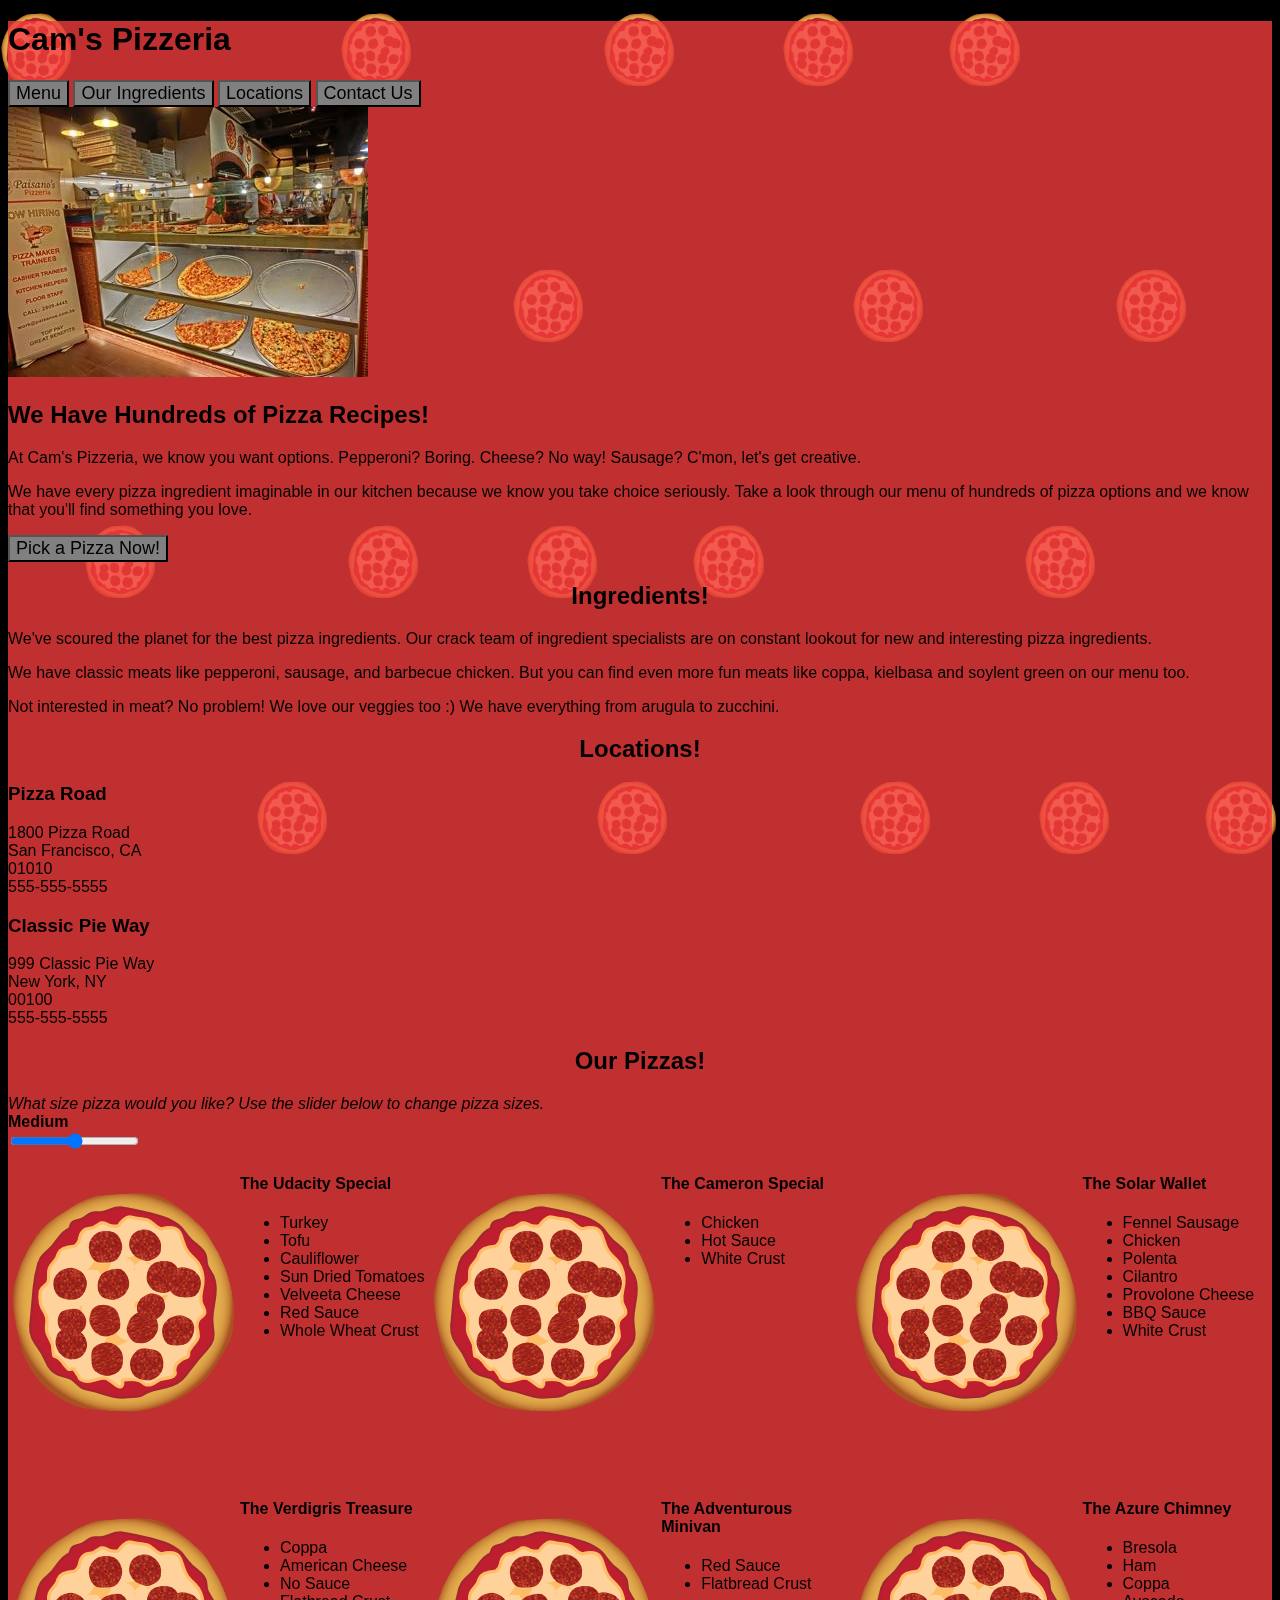
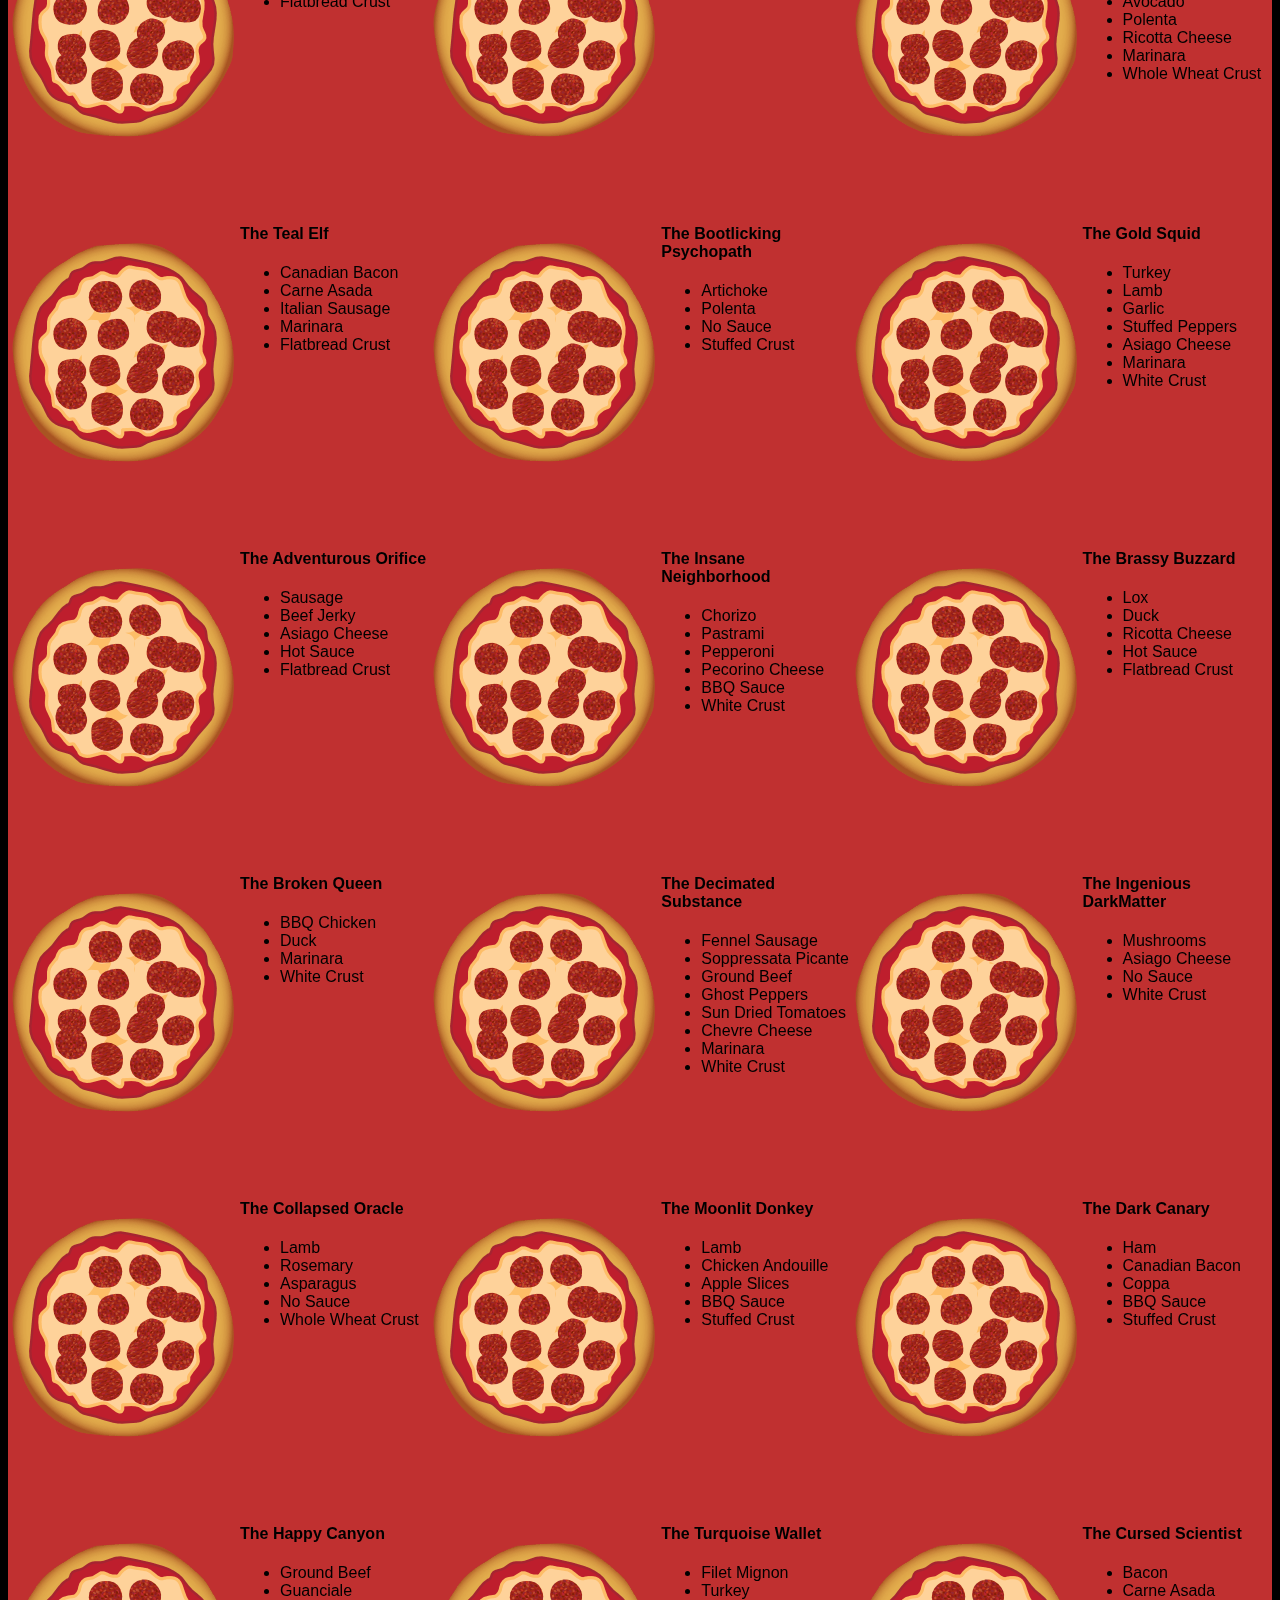
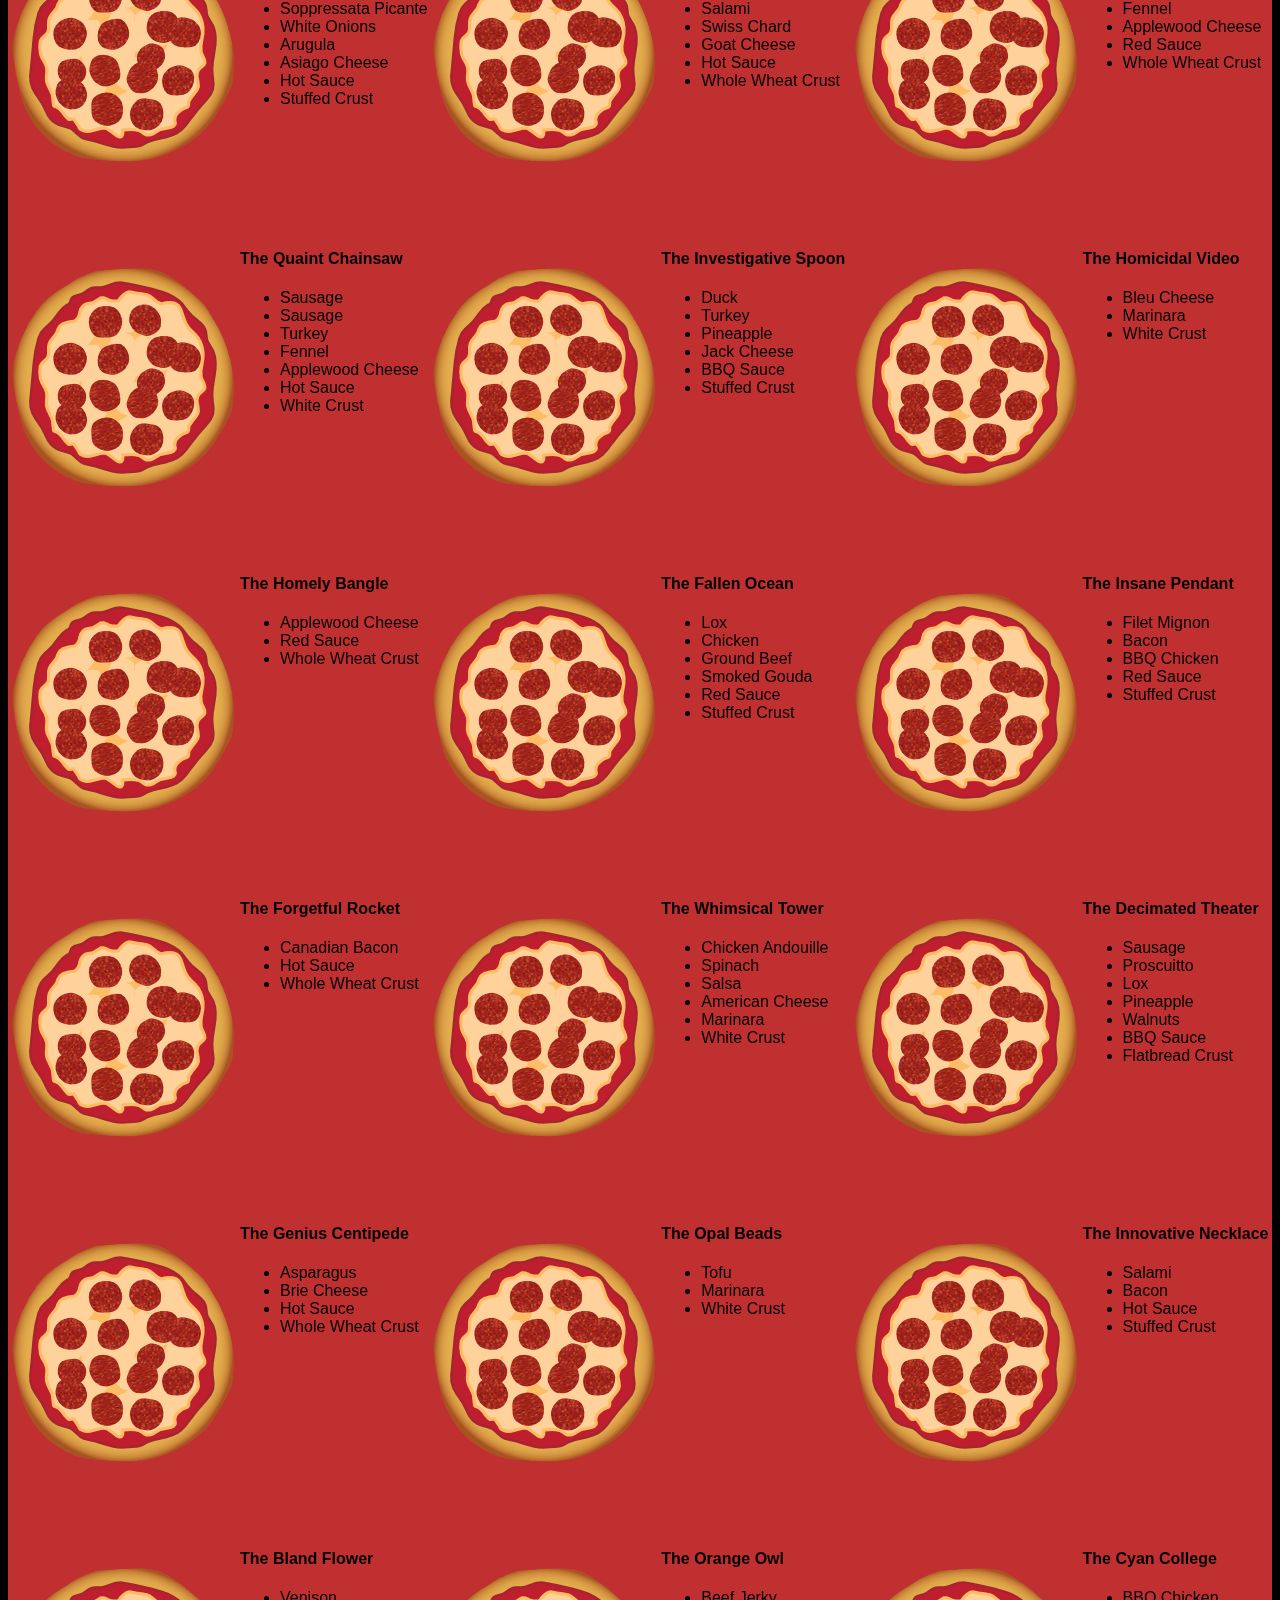
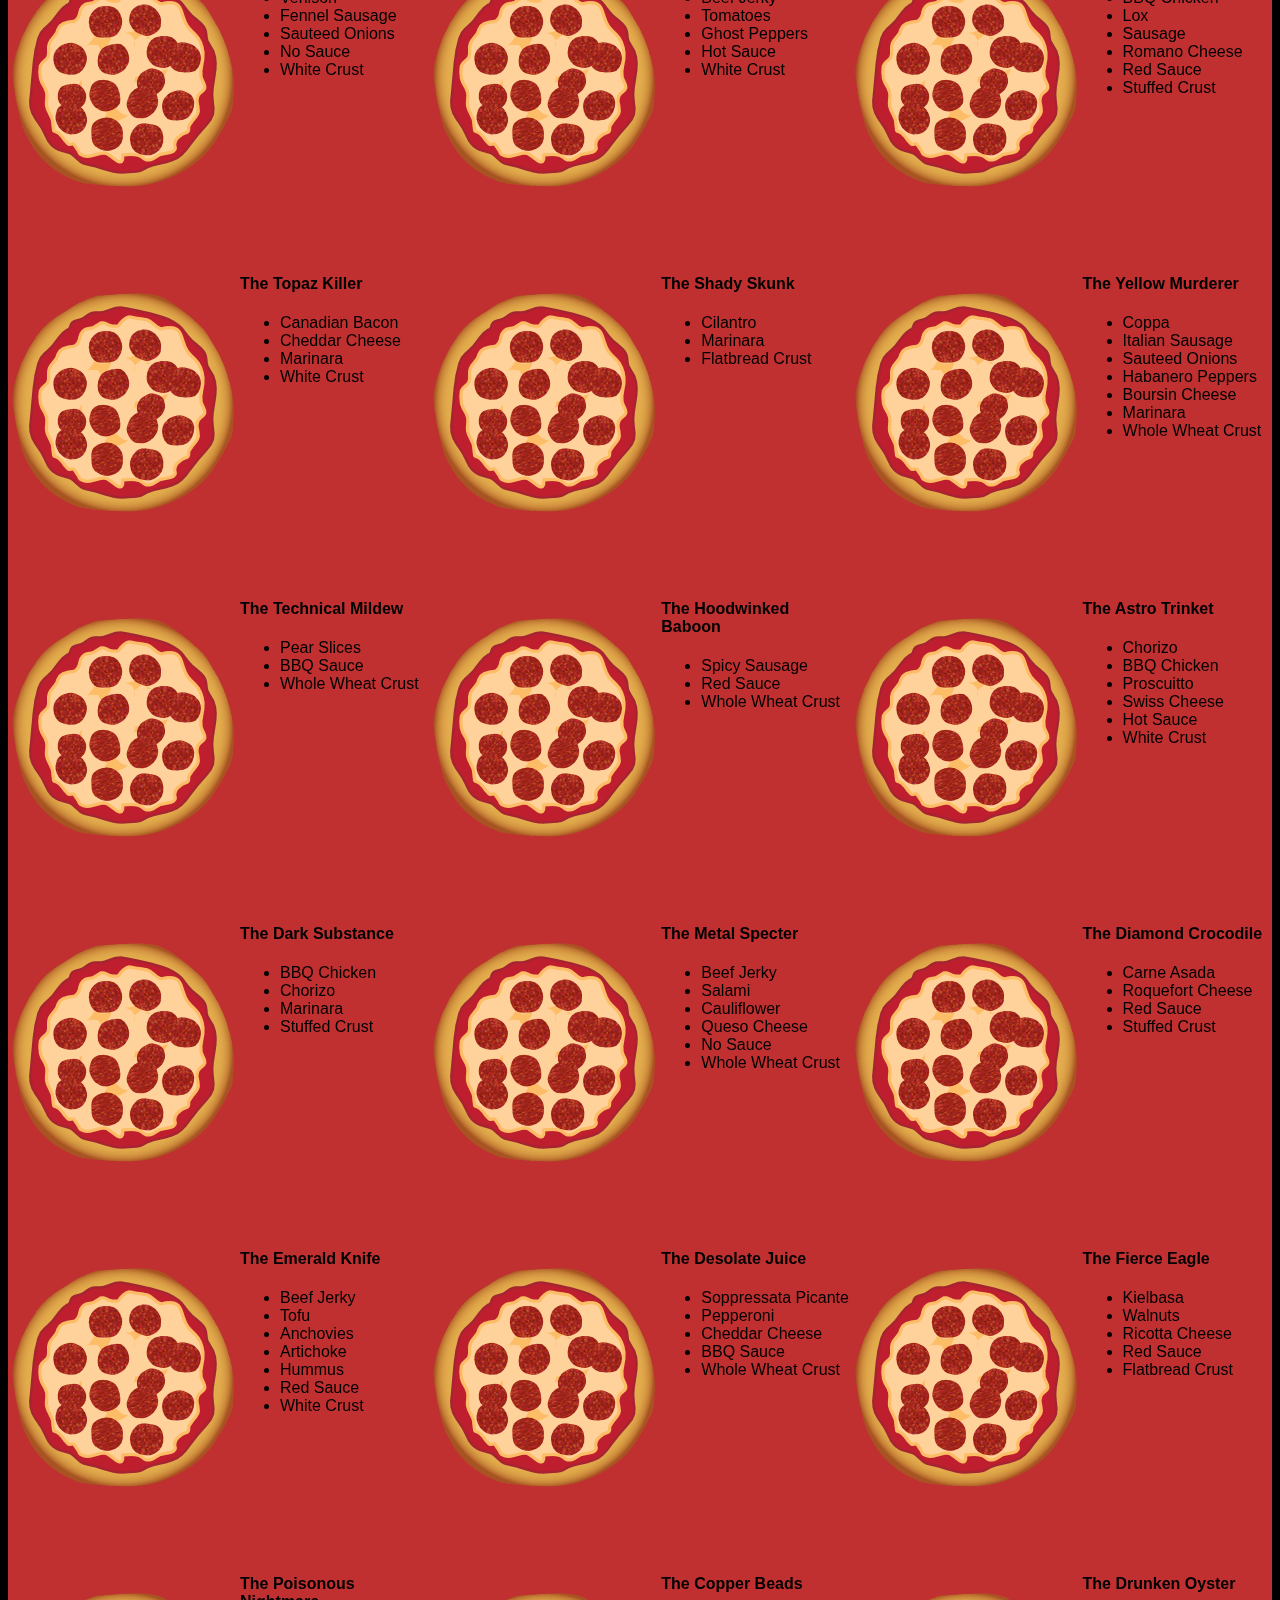
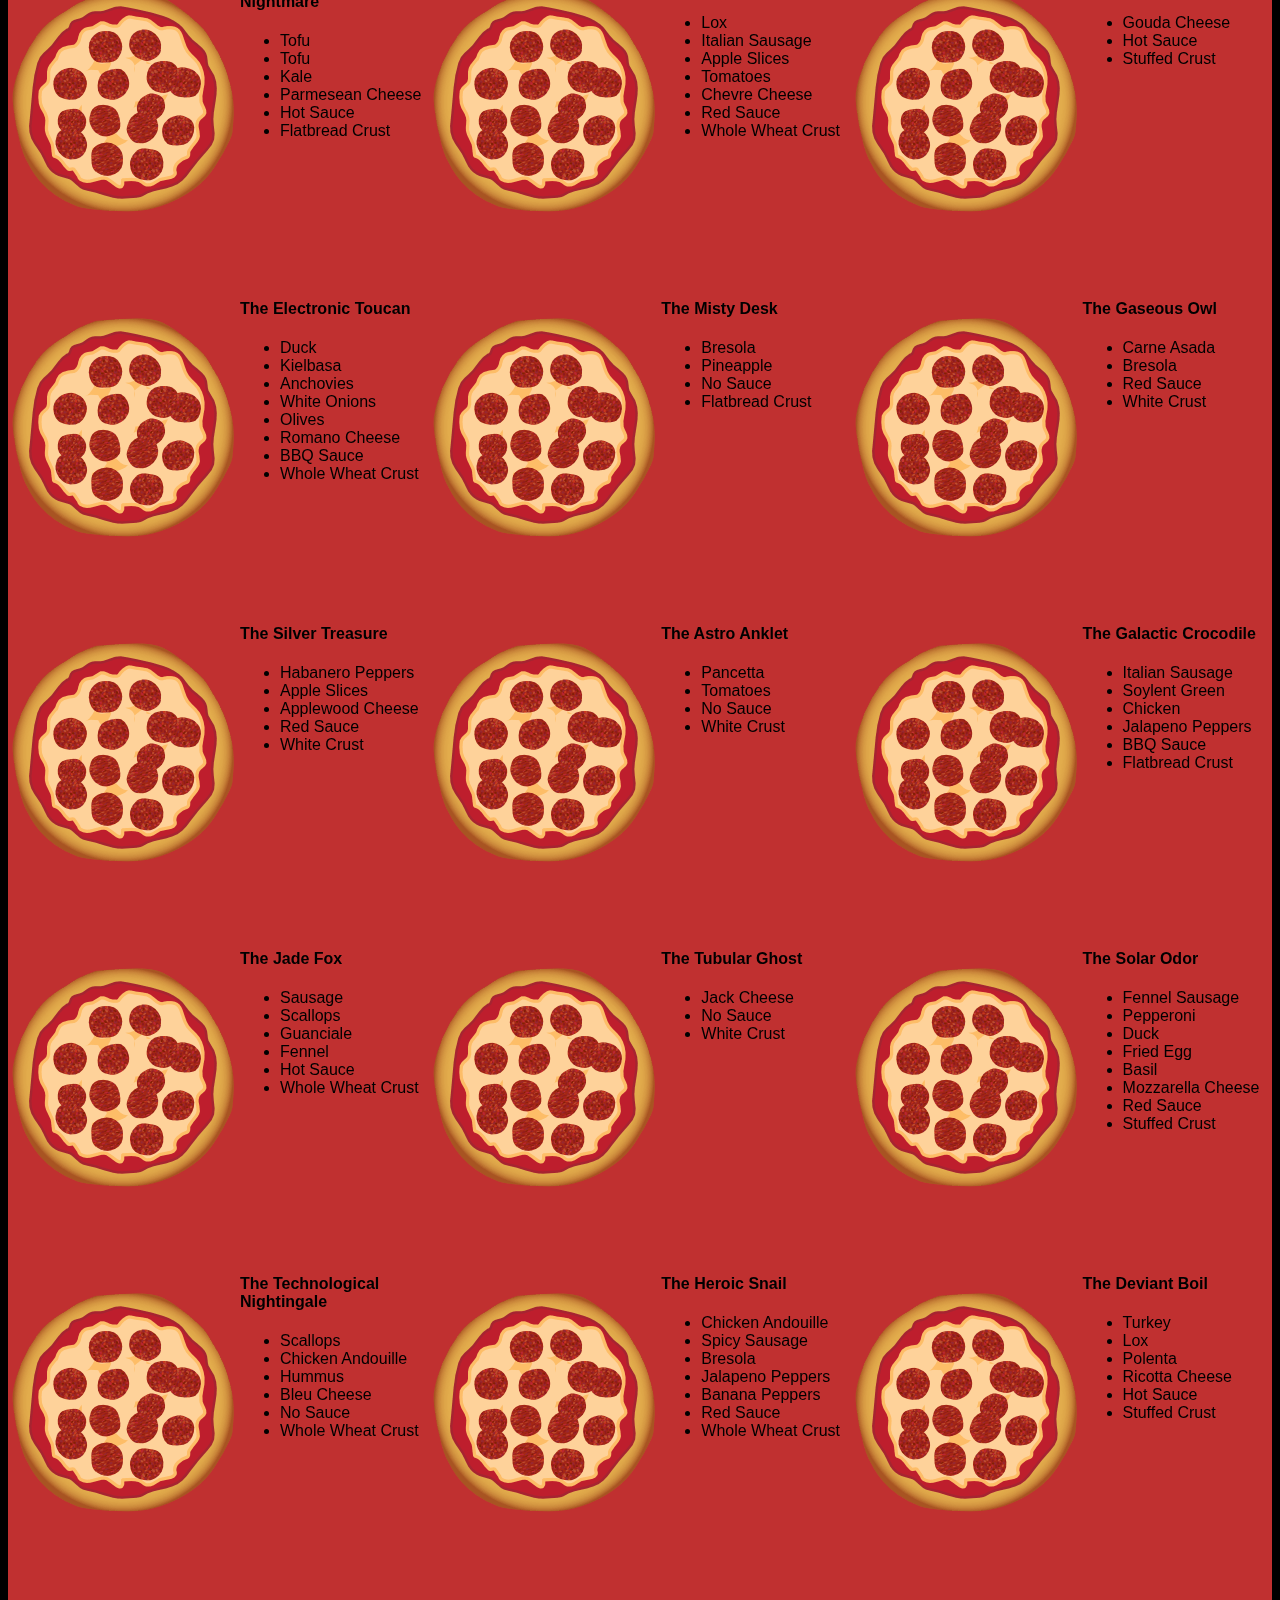
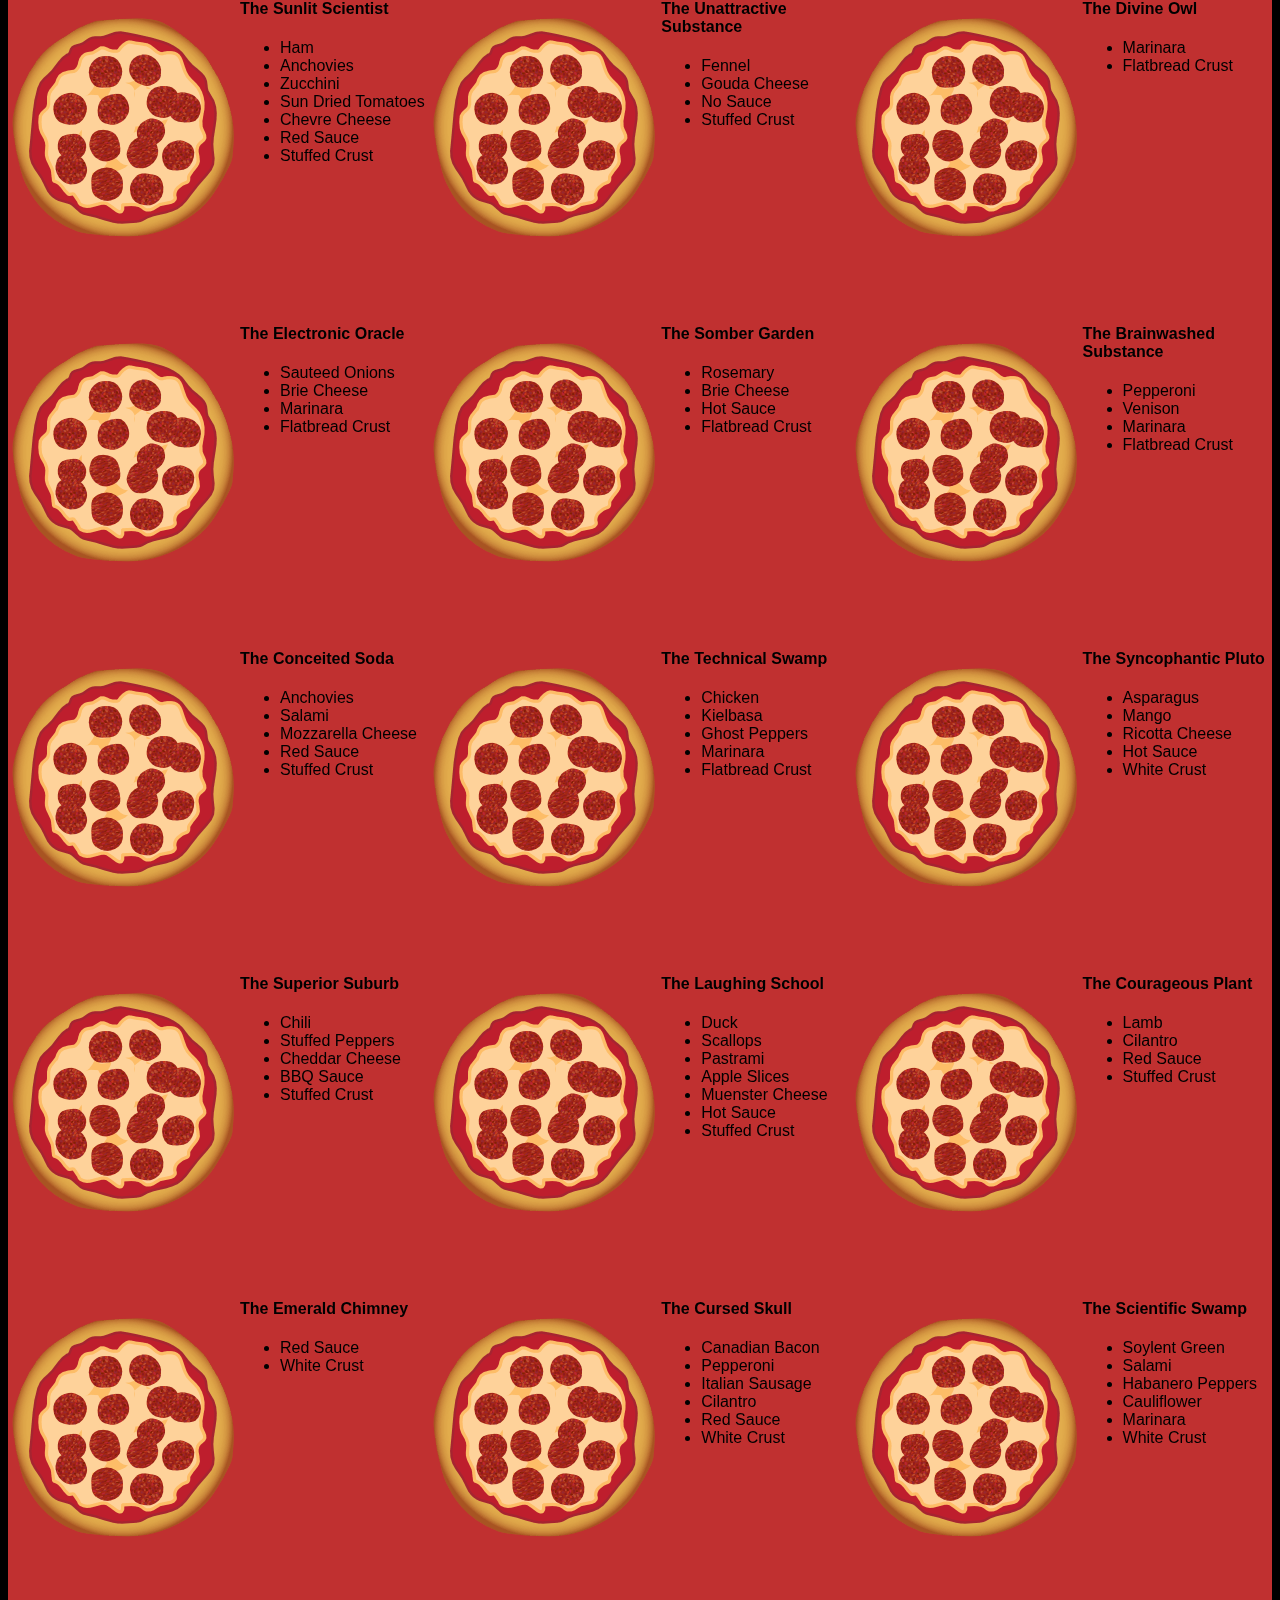
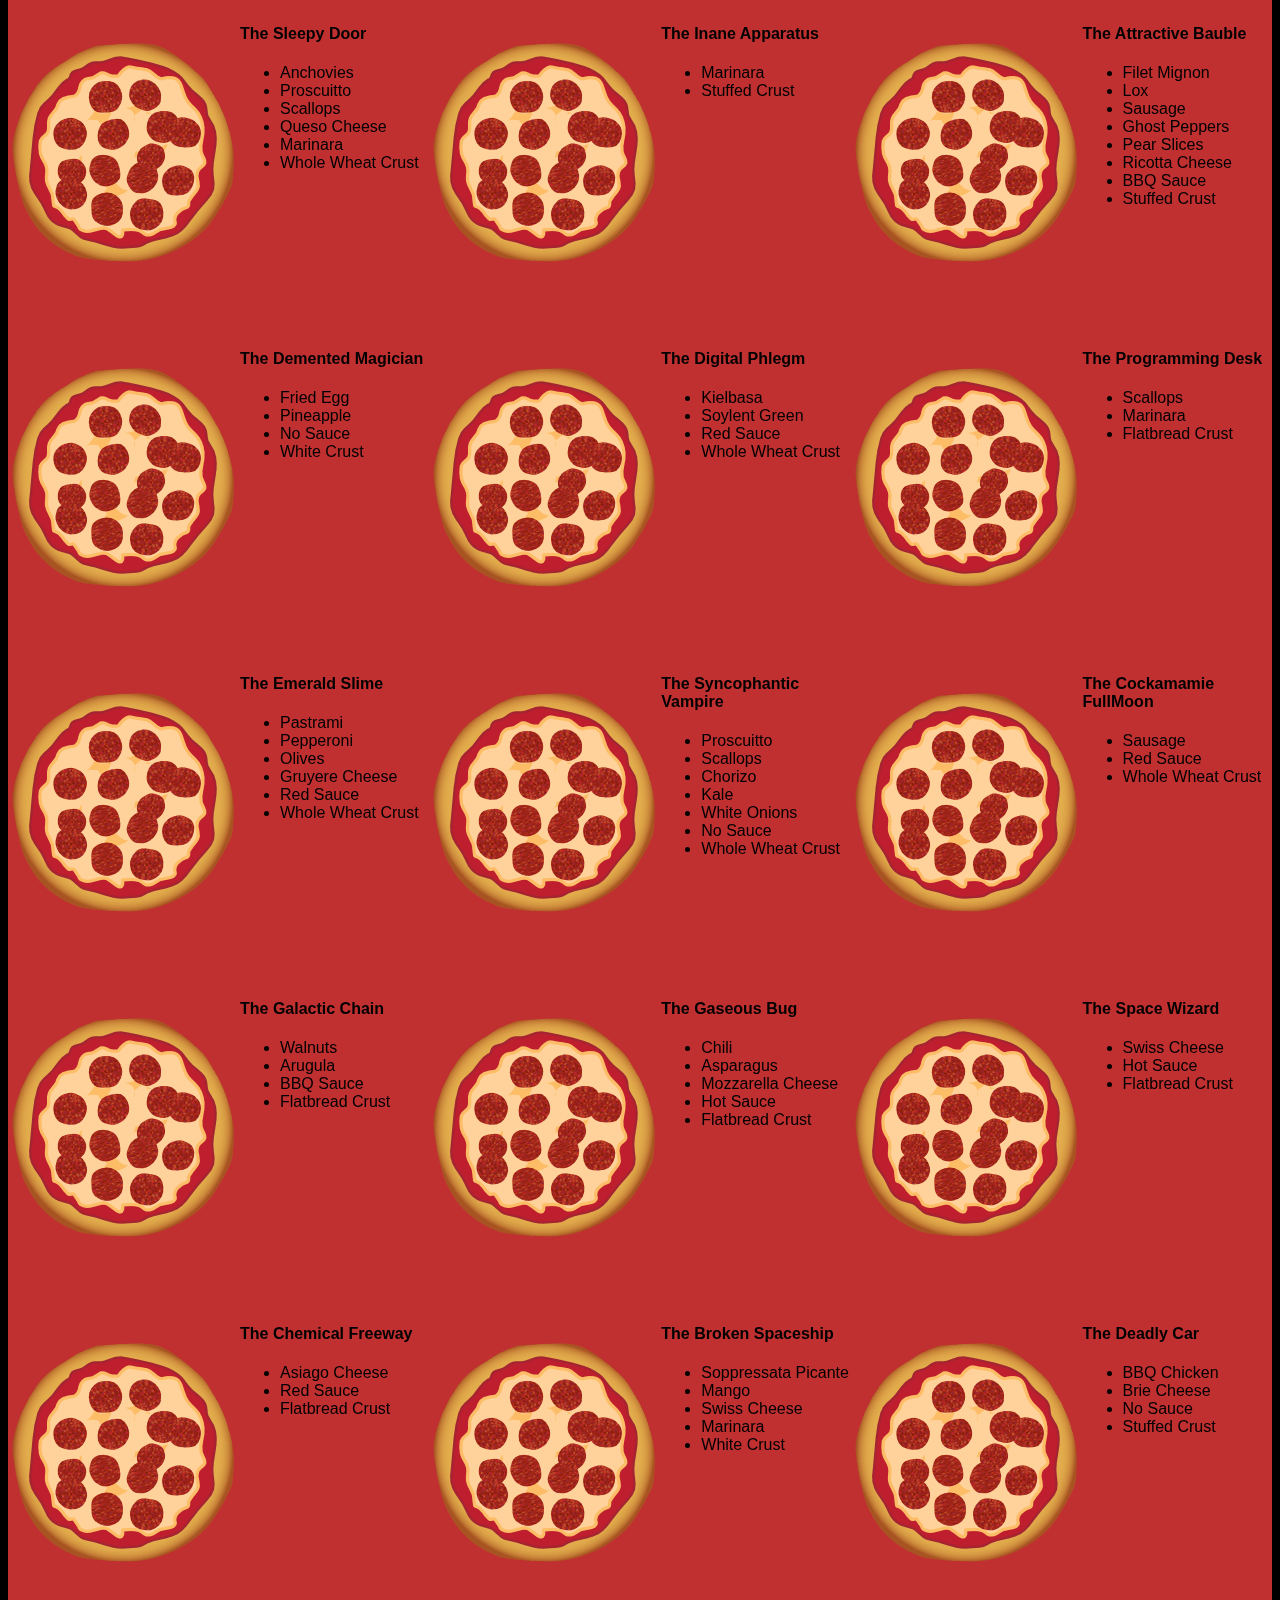
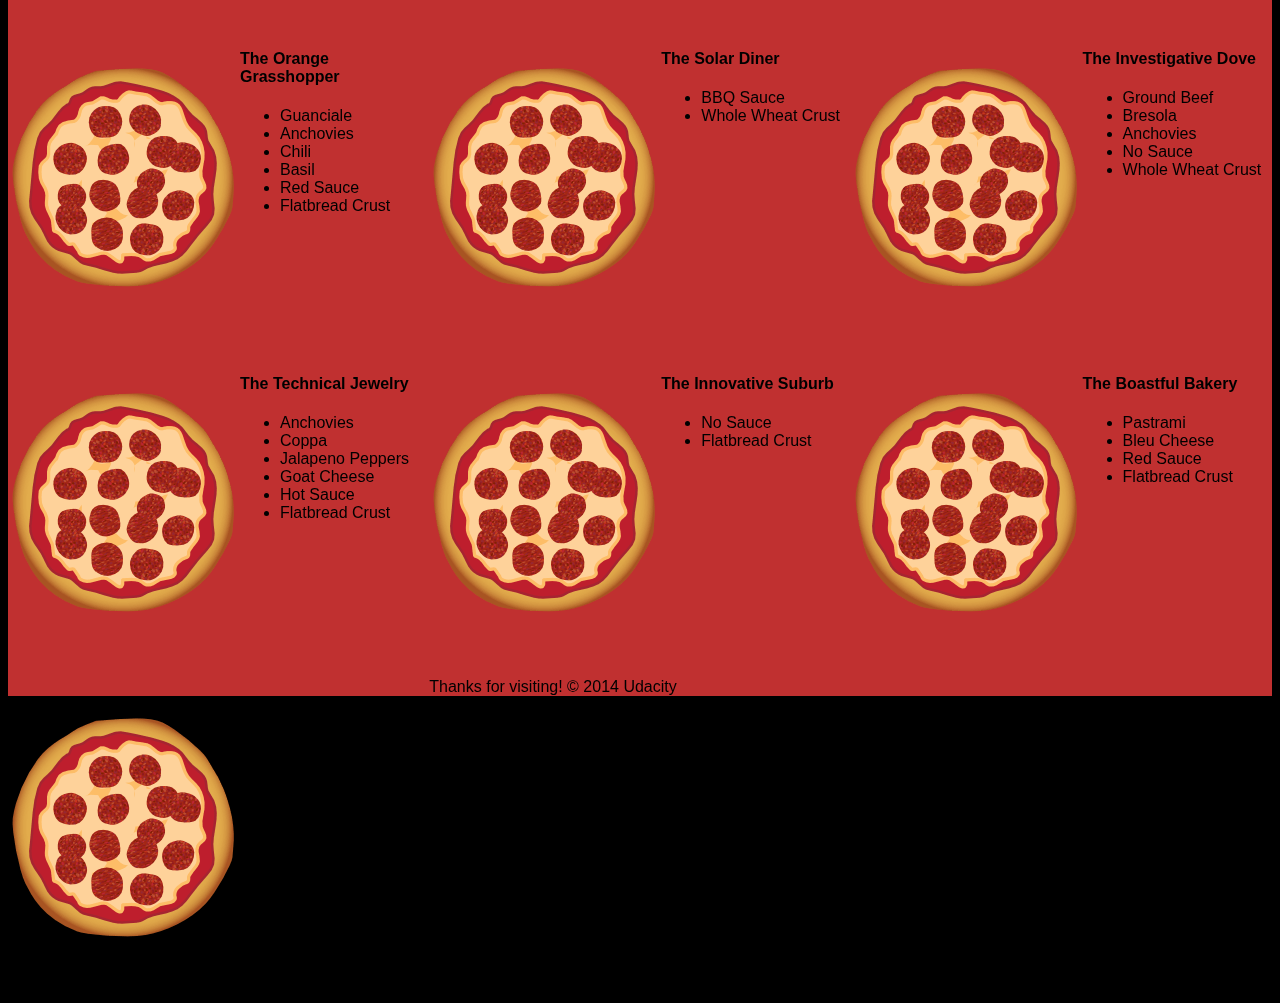
==== views/pizza.html @ 282fece9 "refactor: reference minified js" ====
<!DOCTYPE HTML>
<html>
<head>
  <link rel="stylesheet" href="css/style.css">
  <link rel="stylesheet" href="css/bootstrap-grid.css">
</head>

<body>
  <div class="container">
    <div id="header" class="row">
      <div class="col-md-6">
        <div class="row">
          <div class="col-md-12">
            <h1>Cam's Pizzeria</h1>
            <div class="row">
              <div id="menu" class="col-md-12">
                <form action="#randomPizzas">
                  <input type="submit" value="Menu">
                </form>
                <form action="#ingredients">
                  <input type="submit" value="Our Ingredients">
                </form>
                <form action="#locations">
                  <input type="submit" value="Locations">
                </form>
                <form action="#" onsubmit="alert('Thanks for clicking! This button doesn\'t do anything because this is a fake pizzeria :\)')">
                  <input type="submit" value="Contact Us">
                </form>
              </div>
            </div>
          </div>
        </div>
      </div>
      <div id="movingPizzas1" class="col-md-6">
      </div>
    </div>
    <div id="callToAction" class="row">
      <div class="col-md-4">
        <img src="images/pizzeria.jpg" class="img-responsive"> <!-- Image credit to: http://commons.wikimedia.org/wiki/File:HK_TST_night_%E5%98%89%E8%98%AD%E9%81%93_Granville_Road_restaurant_Paisano's_Pizzeria_pizza_Dec-2013.JPG -->
      </div>
      <div class="col-md-8">
        <div class="row">
          <div class="col-md-12">
            <h2>We Have Hundreds of Pizza Recipes!</h2>
            <p>At Cam's Pizzeria, we know you want options. Pepperoni? Boring. Cheese? No way! Sausage? C'mon, let's get creative.</p>

            <p>We have every pizza ingredient imaginable in our kitchen because we know you take choice seriously. Take a look through our menu of hundreds of pizza options and we know that you'll find something you love.</p>
          </div>
        </div>
        <div class="row">
          <div class="col-md-6 col-md-push-3">
            <form action="#randomPizzas">
              <input type="submit" value="Pick a Pizza Now!">
            </form>
          </div>
        </div>
      </div>
    </div>
    <div id="ingredients" class="row">
      <div class="col-md-8 col-md-push-2">
        <div class="row">
          <div class="col-md-12 centered">
            <h2>Ingredients!</h2>
          </div>
        </div>
        <div class="row">
          <div class="col-md-12">
            <p>We've scoured the planet for the best pizza ingredients. Our crack team of ingredient specialists are on constant lookout for new and interesting pizza ingredients.</p>

            <p>We have classic meats like pepperoni, sausage, and barbecue chicken. But you can find even more fun meats like coppa, kielbasa and soylent green on our menu too.</p>

            <p>Not interested in meat? No problem! We love our veggies too :) We have everything from arugula to zucchini.</p>
          </div>
        </div>
      </div>
    </div>
    <div id="locations" class="row">
      <div class="col-md-12">
        <h2 style="text-align: center">Locations!</h2>
        <div class="row">
          <div class="col-md-6">
            <h3>Pizza Road</h3>
            <p>1800 Pizza Road<br>San Francisco, CA<br>01010<br>555-555-5555</p>
          </div>
          <div class="col-md-6">
            <h3>Classic Pie Way</h3>
            <p>999 Classic Pie Way<br>New York, NY<br>00100<br>555-555-5555</p>
          </div>
        </div>
      </div>
    </div>
    <div id="pizzaGenerator" class="row">
      <div class="col-md-12">
        <h2 style="text-align: center">Our Pizzas!</h2>
        <div class="row">
          <div class="col-md-12">
            <em>What size pizza would you like? Use the slider below to change pizza sizes.</em>
          </div>
          <div id="pizzaSize" class="col-md-6">Medium</div>
          <div class="col-md-12">
            <input id="sizeSlider" type="range" min="1" max="3" value="2" step="1" onchange="resizePizzas(this.value)"></input>
          </div>
        </div>
        <div id="randomPizzas" class="row">
          <div id="pizza0" class="randomPizzaContainer" style="width:33.33%;">
            <div class="col-md-6">
              <img src="images/pizza.png" alt="Cam's Pizzeria" class="img-responsive">
            </div>
            <div class="col-md-6">
              <h4>The Udacity Special</h4>
              <ul>
                <li>Turkey</li>
                <li>Tofu</li>
                <li>Cauliflower</li>
                <li>Sun Dried Tomatoes</li>
                <li>Velveeta Cheese</li>
                <li>Red Sauce</li>
                <li>Whole Wheat Crust</li>
              </ul>
            </div>
          </div>
          <div id="pizza1" class="randomPizzaContainer" style="width:33.33%;">
            <div class="col-md-6">
              <img src="images/pizza.png" class="img-responsive">
            </div>
            <div class="col-md-6">
              <h4>The Cameron Special</h4>
              <ul>
                <li>Chicken</li>
                <li>Hot Sauce</li>
                <li>White Crust</li>
              </ul>
            </div>
          </div>
        </div>
      </div>
    </div>
    <div id="footer" class="col-md-12">Thanks for visiting! &copy; 2014 Udacity</div>
  </div>
  <script src="js/min/main-min.js"></script>
</body>

</html>
---- views/css/style.css ----
/** {
  outline: 1px solid red !important;
}

*/* {
  -webkit-box-sizing: border-box;
  -moz-box-sizing: border-box;
  -box-sizing: border-box;
}

body {
  font-family: "Trebuchet MS", Helvetica, sans-serif;
  background: black;
}

input {
  background: gray;
  font-size: 18px;
}

form {
  display: inline-block;
}

.centered {
  text-align: center;
}

#pizzaSize {
  font-weight: 800;
}

.mover {
  position: fixed;
  width: 256px;
  z-index: -1;
  transform: translatez(0);
  transform: translate3d(0, 0, 0);
  backface: hidden;
}

.randomPizzaContainer {
  float: left;
  display: flex;
}

.randomPizzaContainer:after {
  content: "";
  display: table;
  clear:both;
}

 .container {
  background-color: rgba(240, 60, 60, 0.8);
}
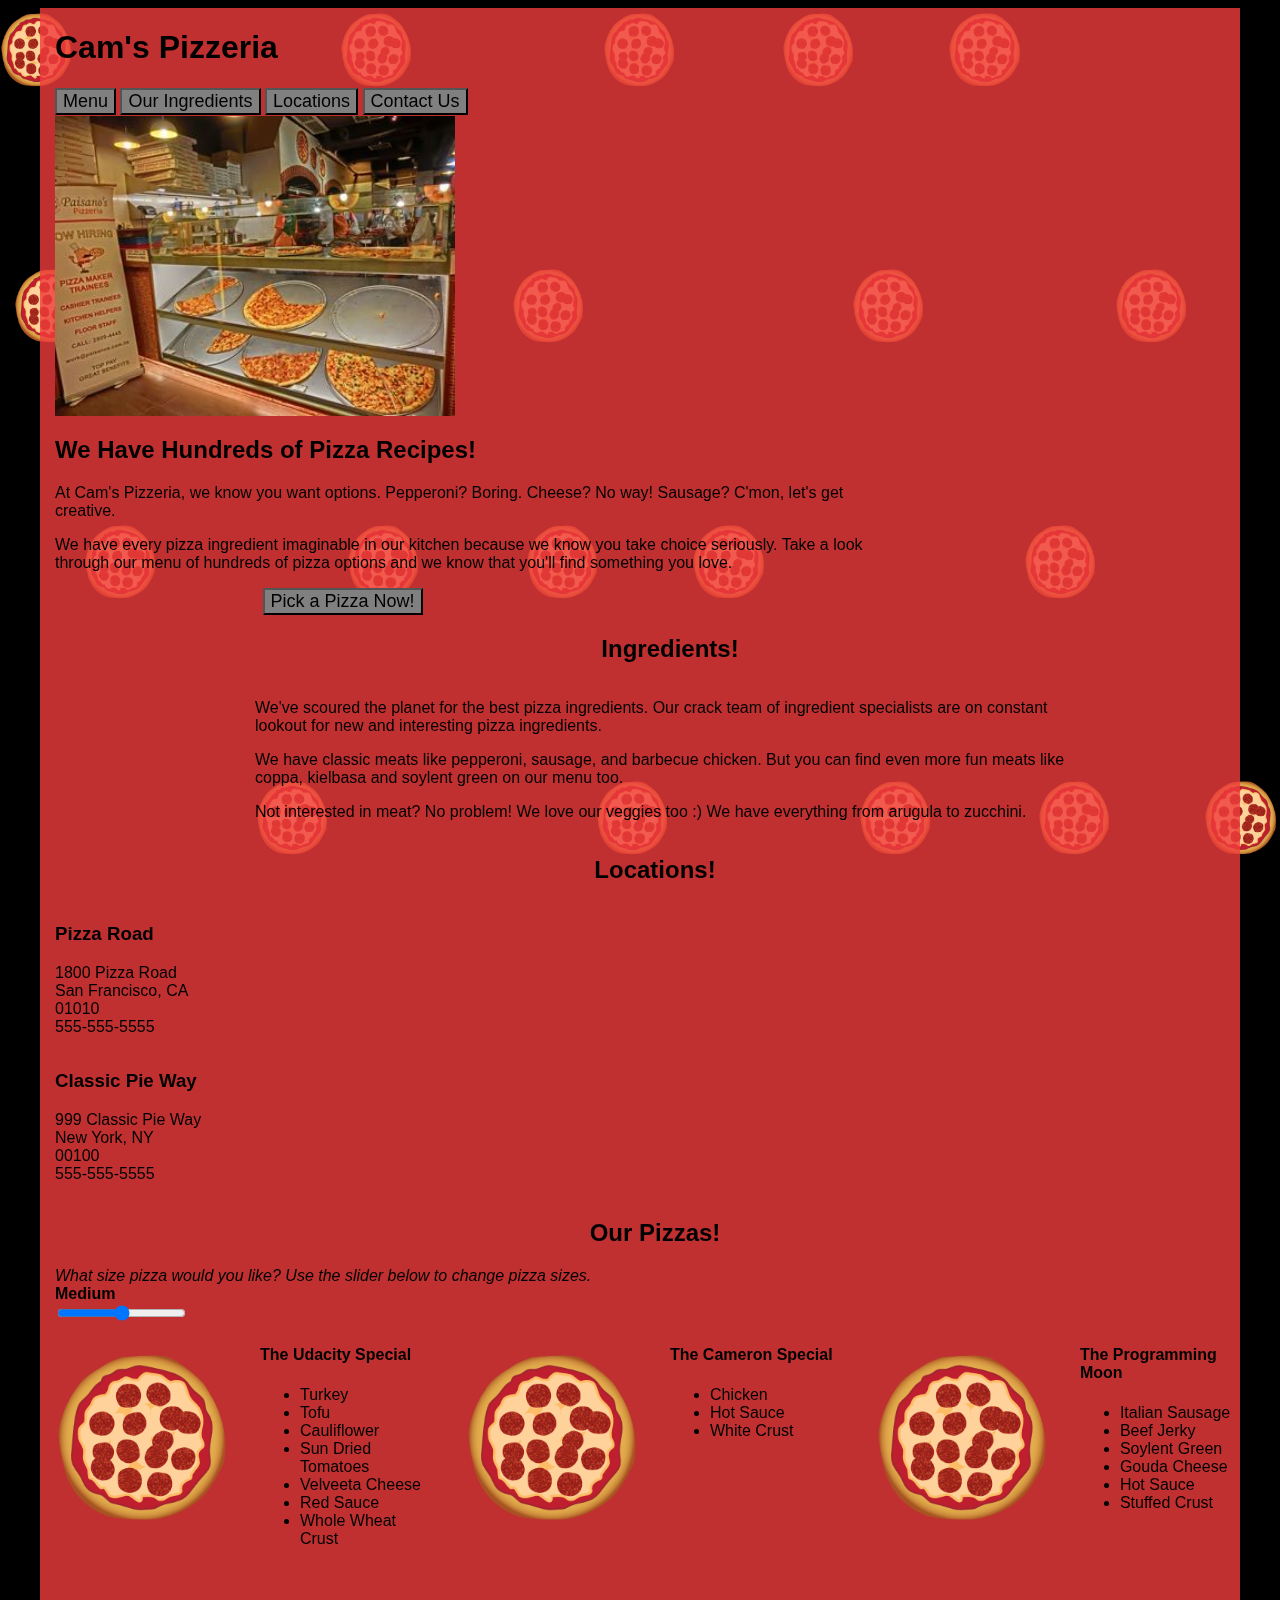
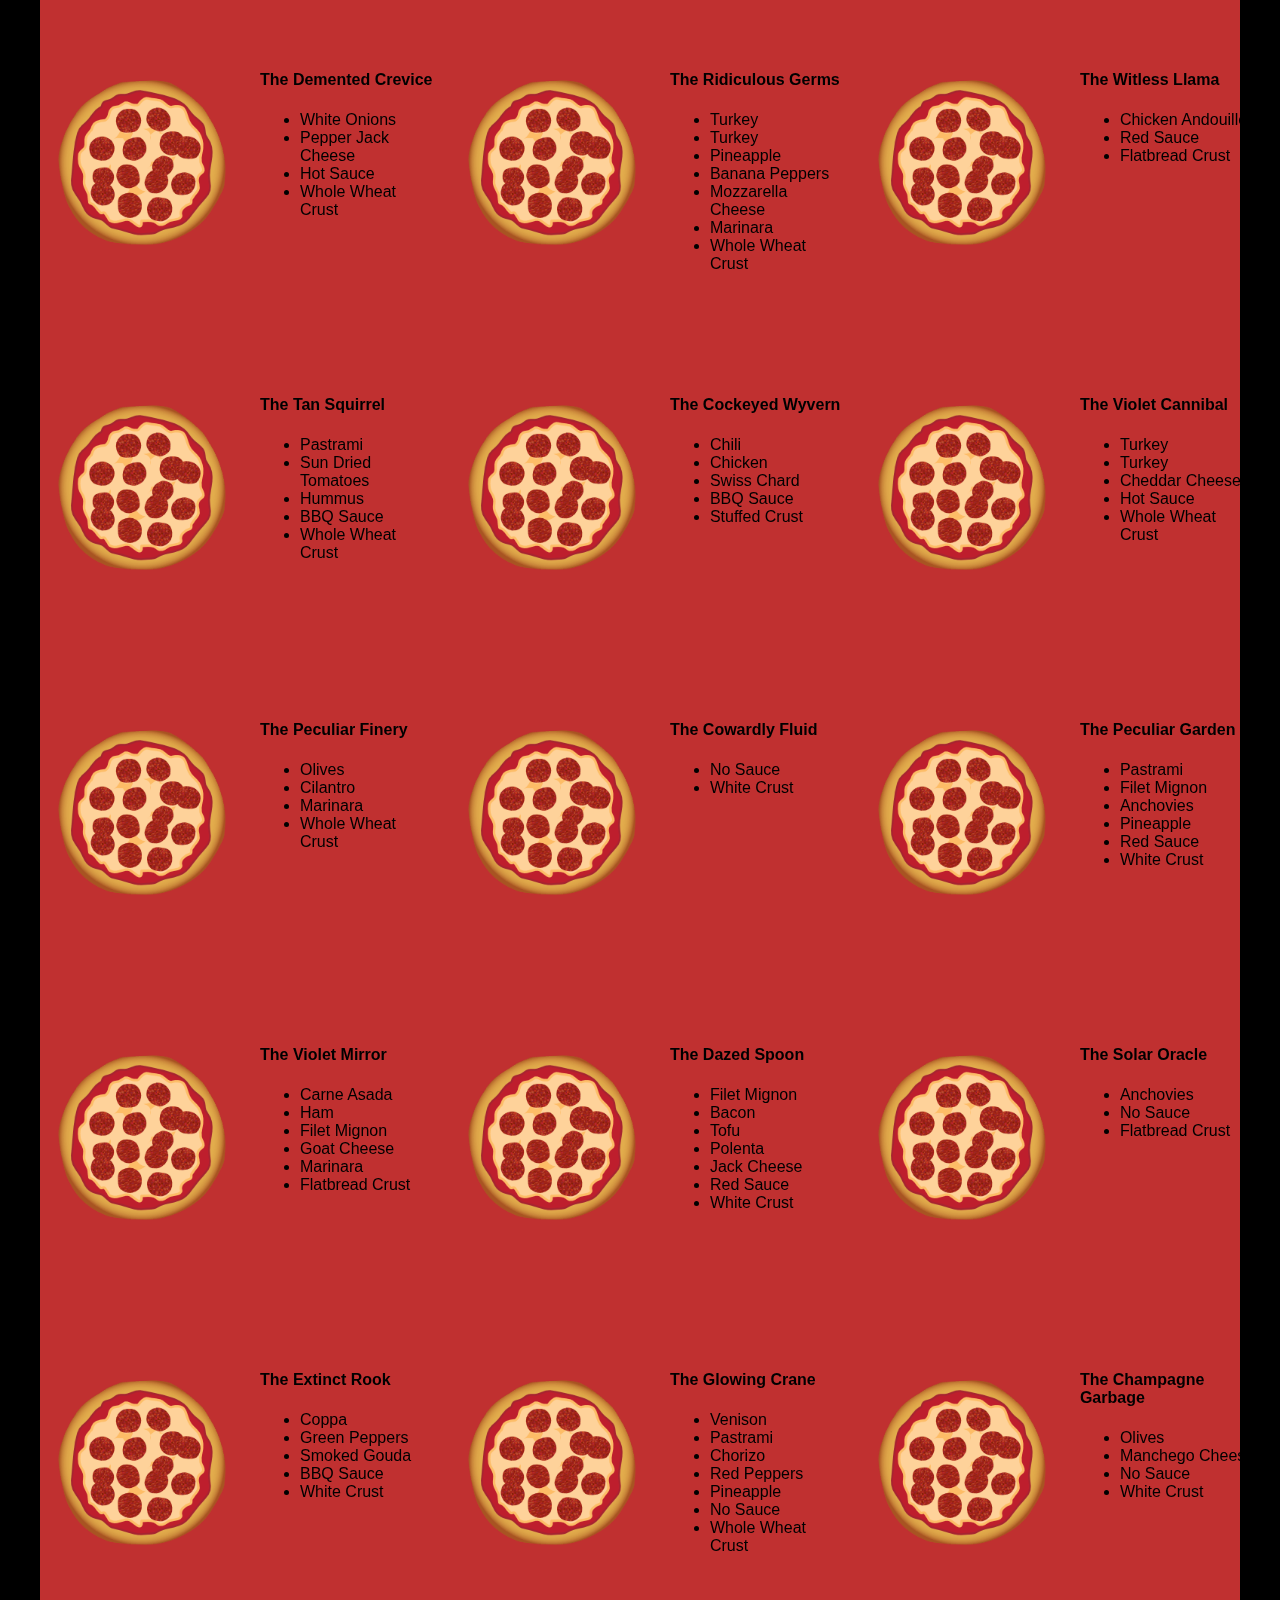
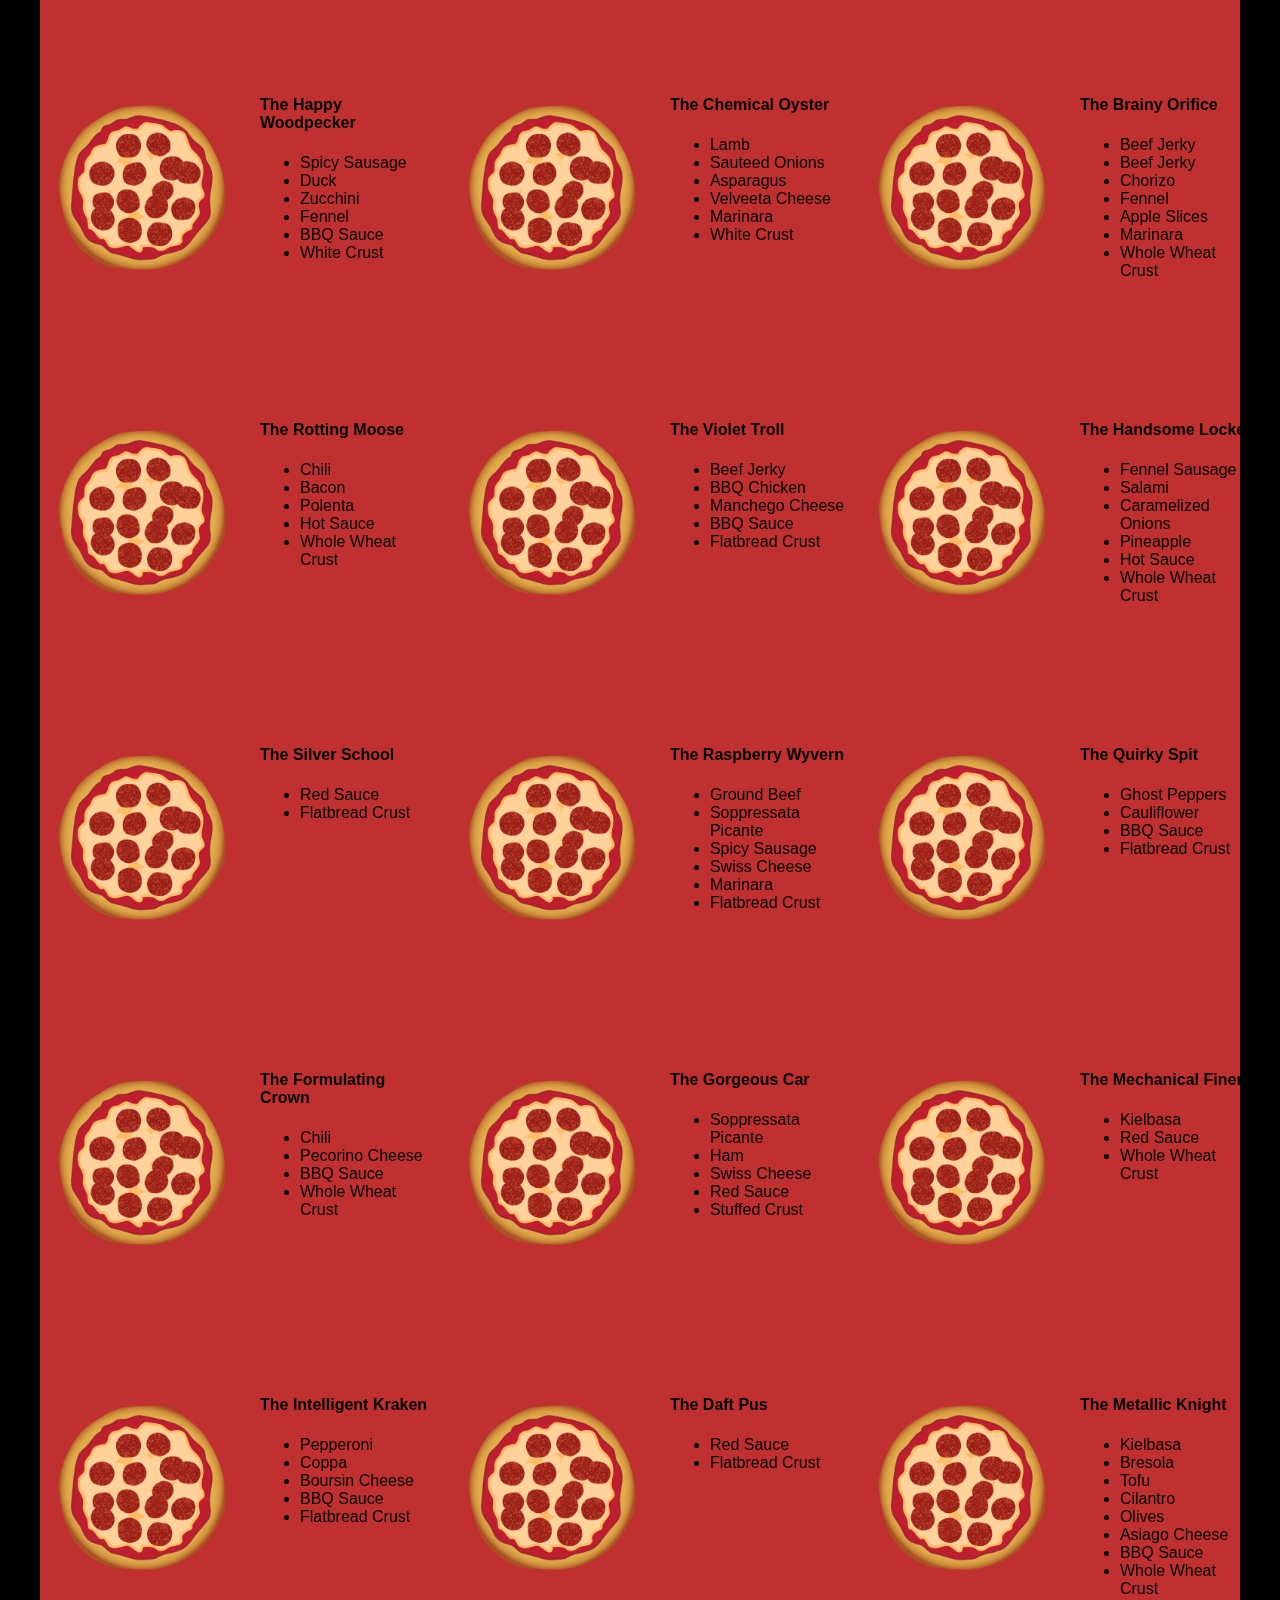
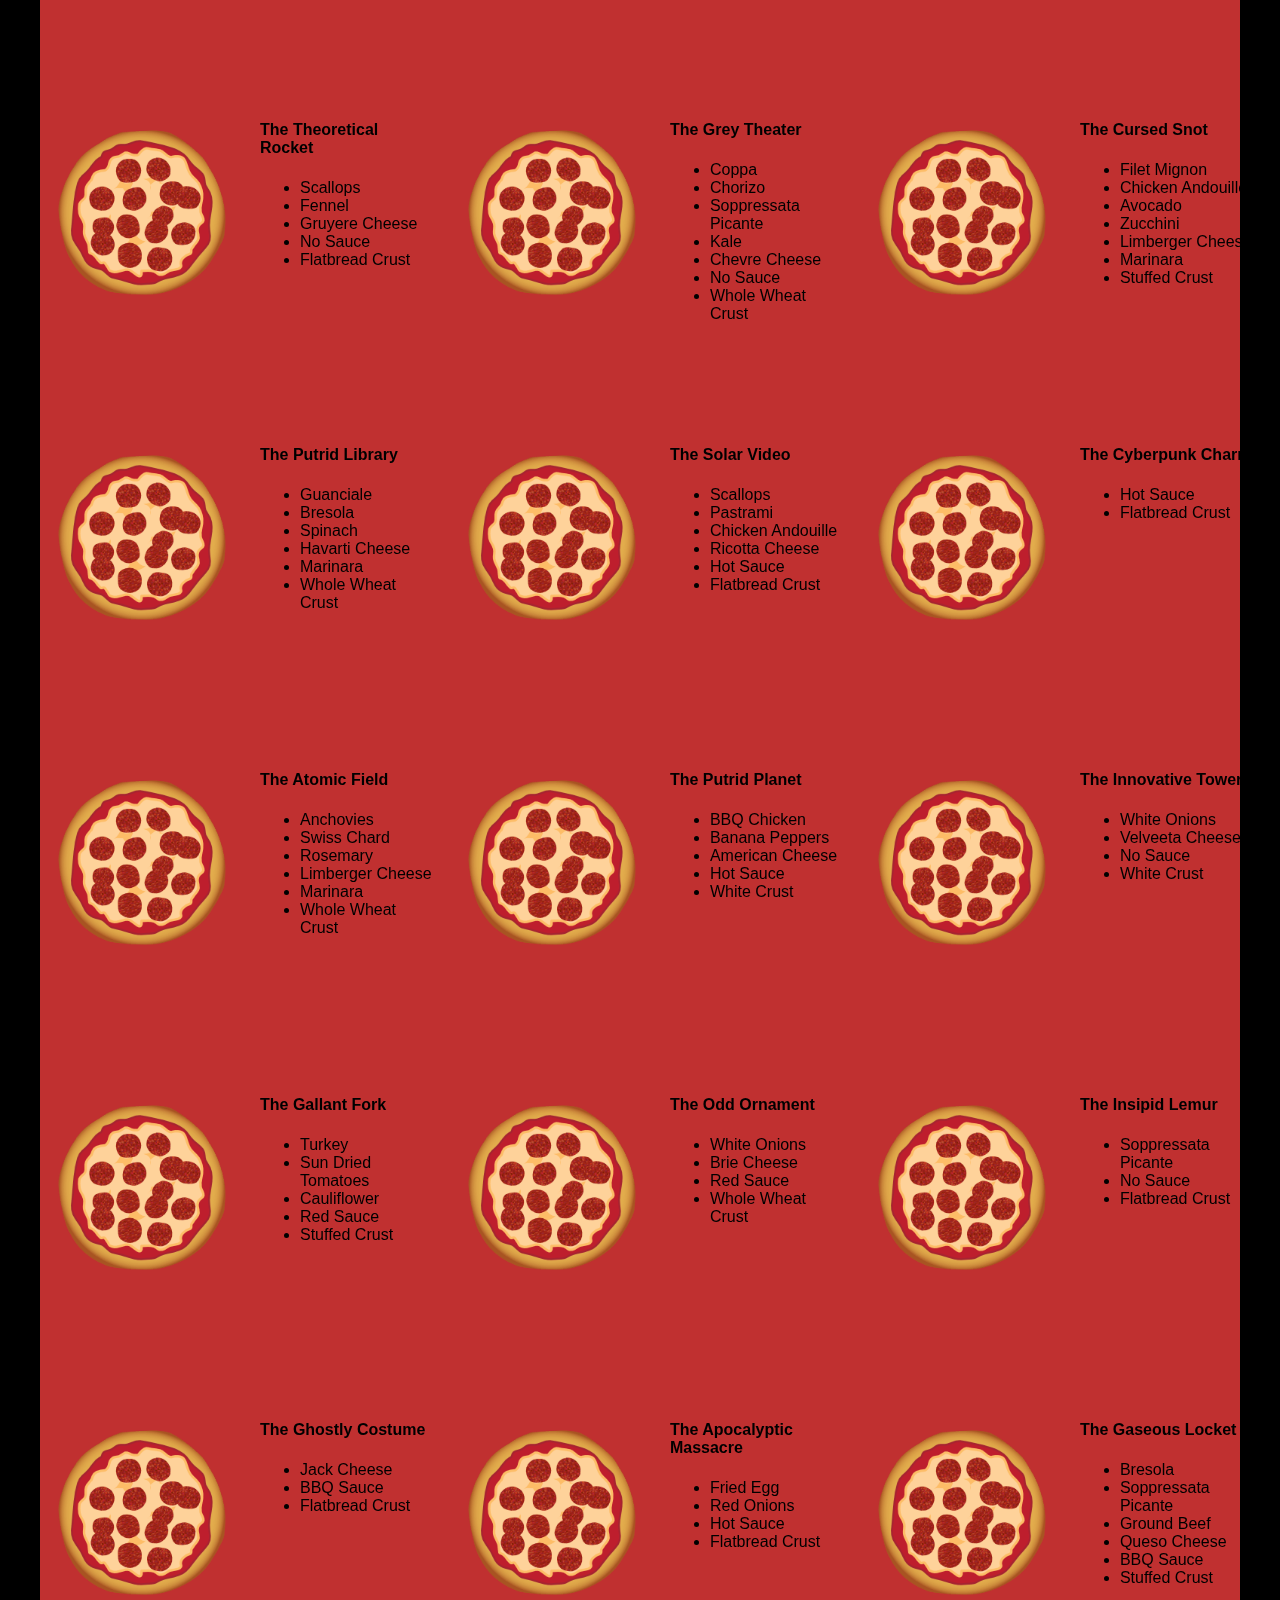
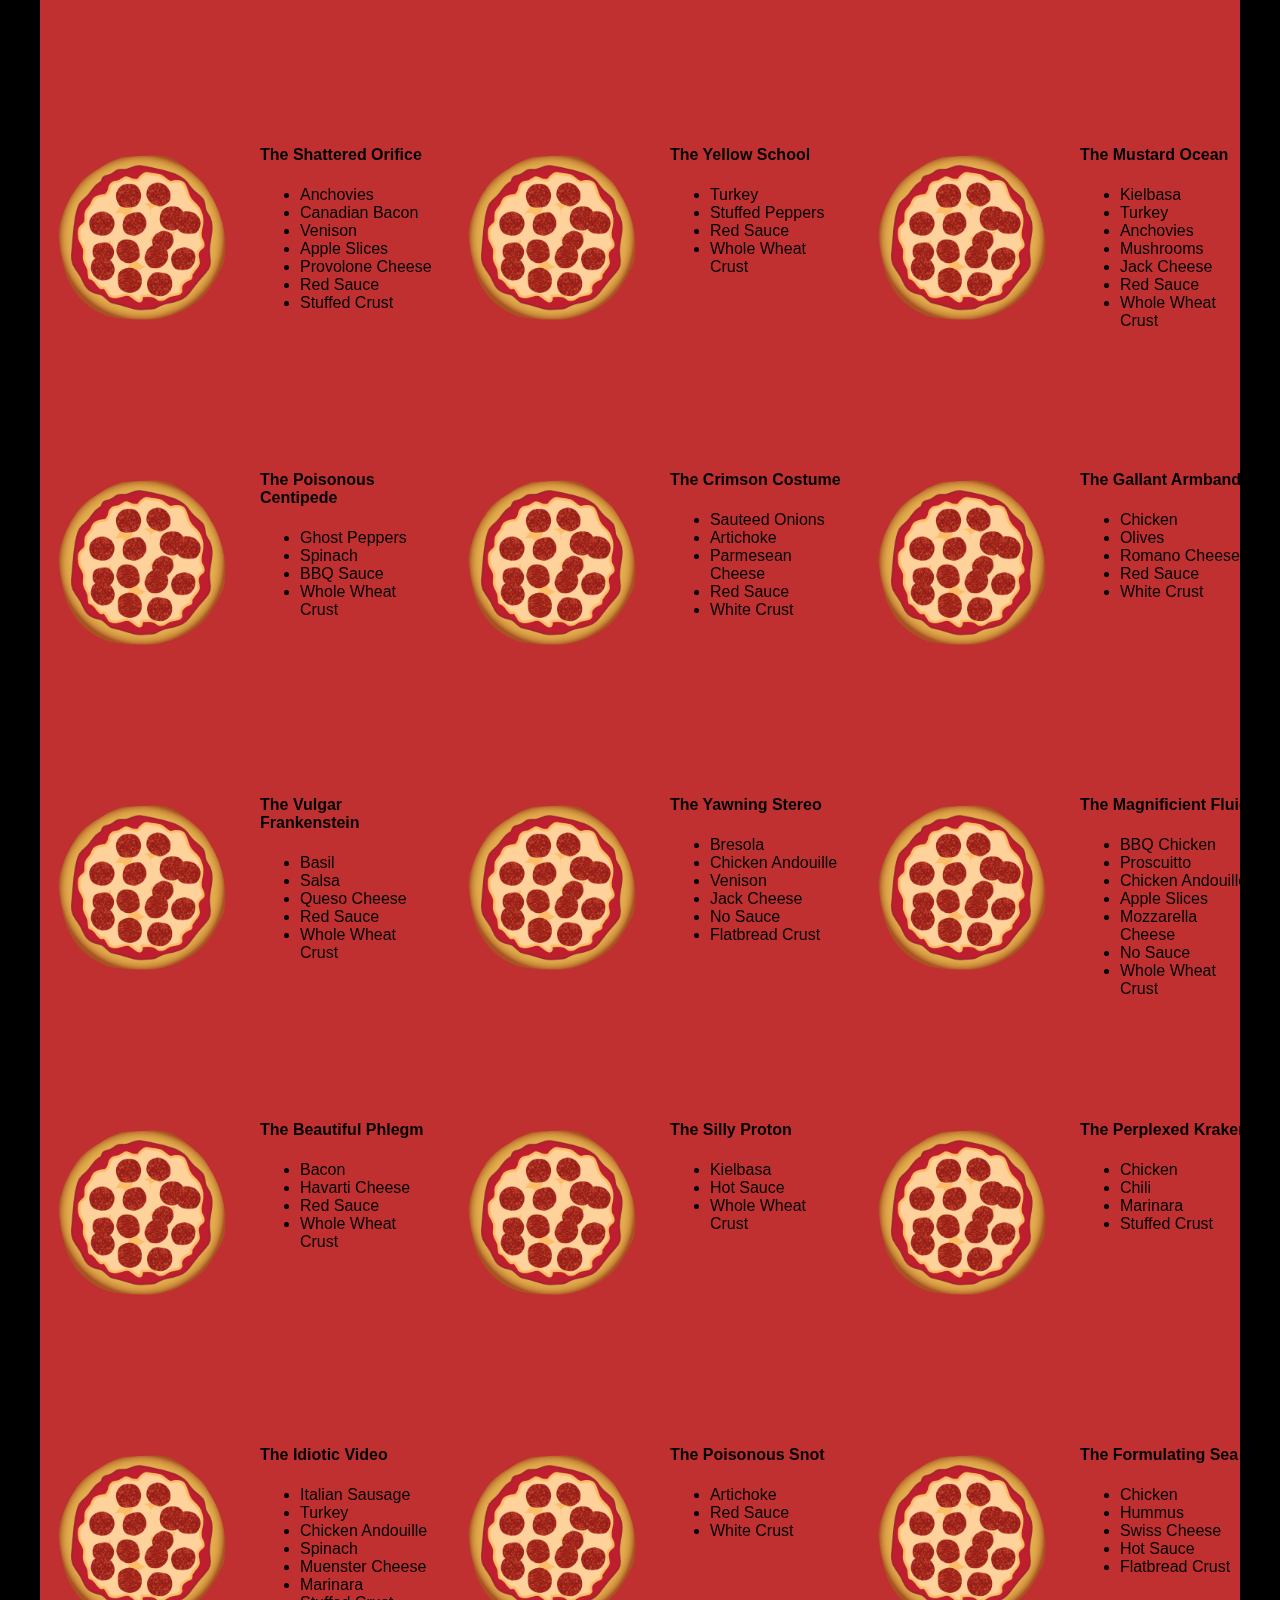
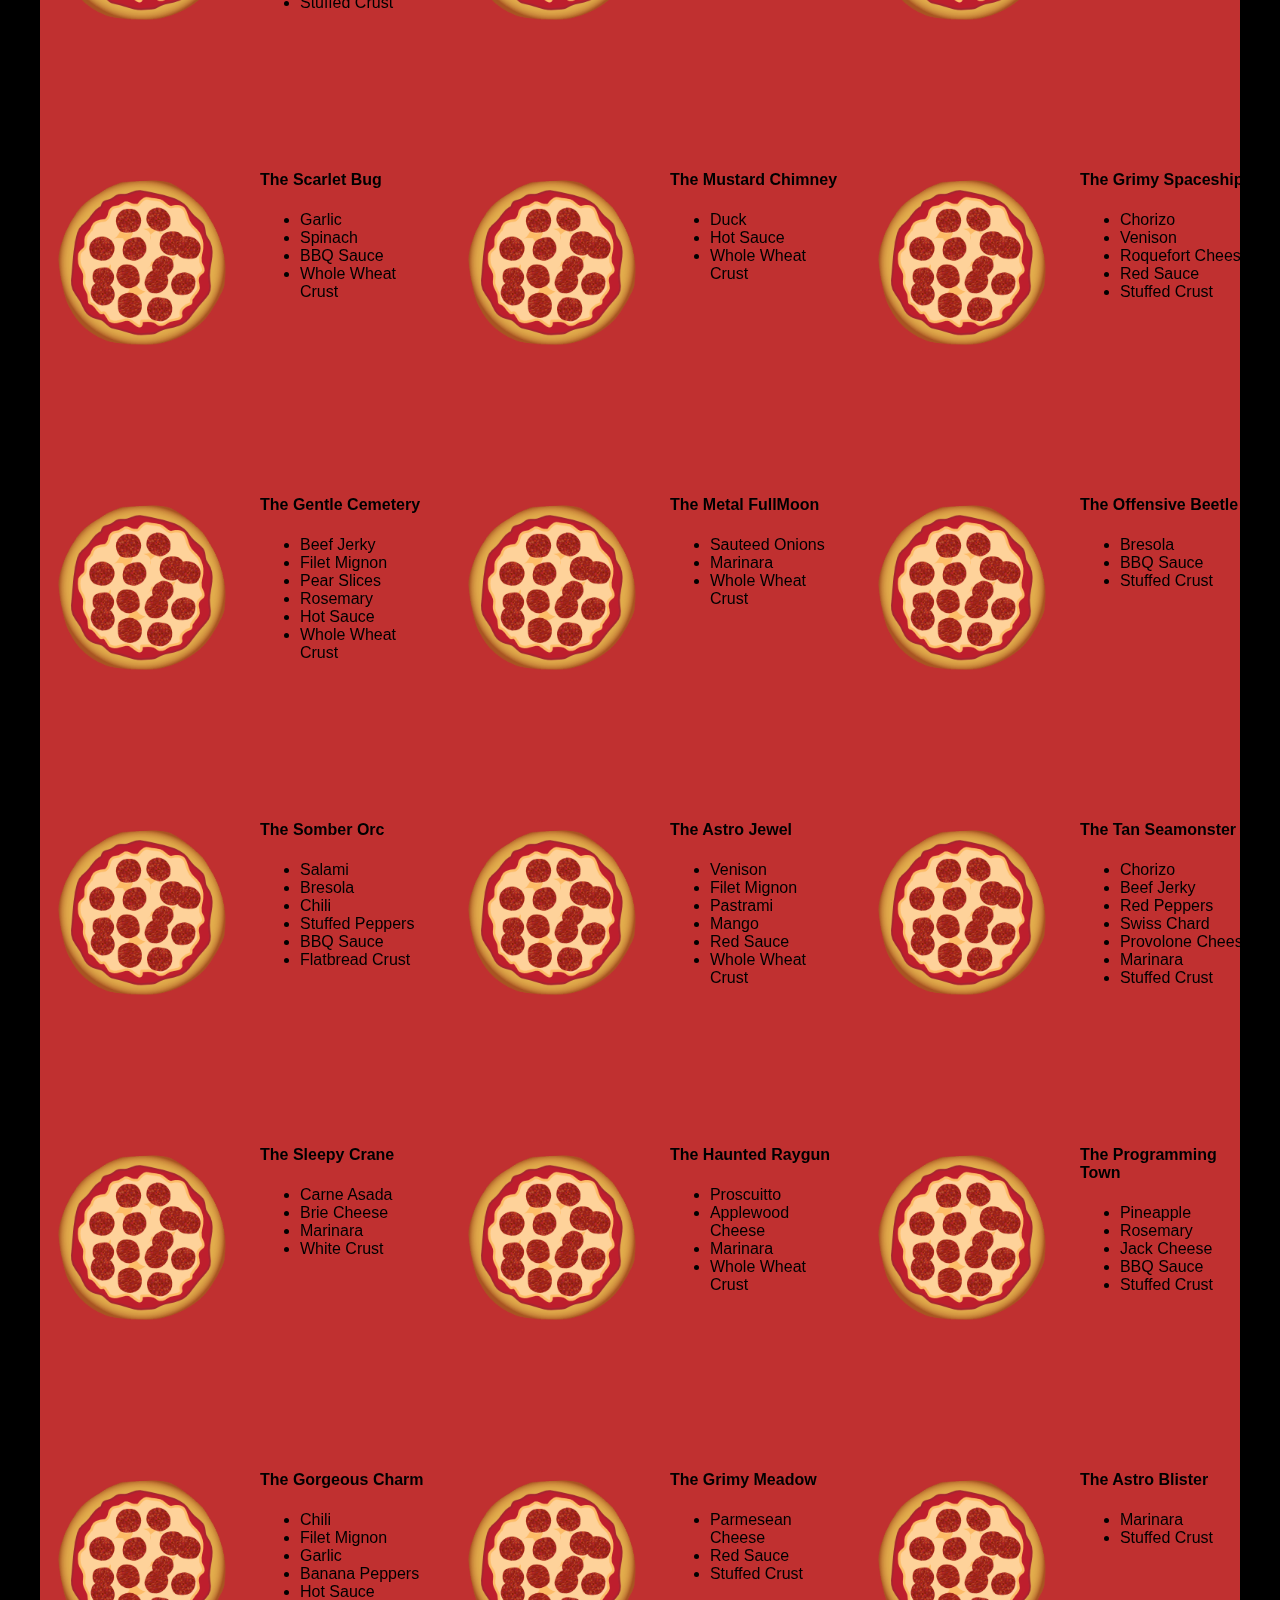
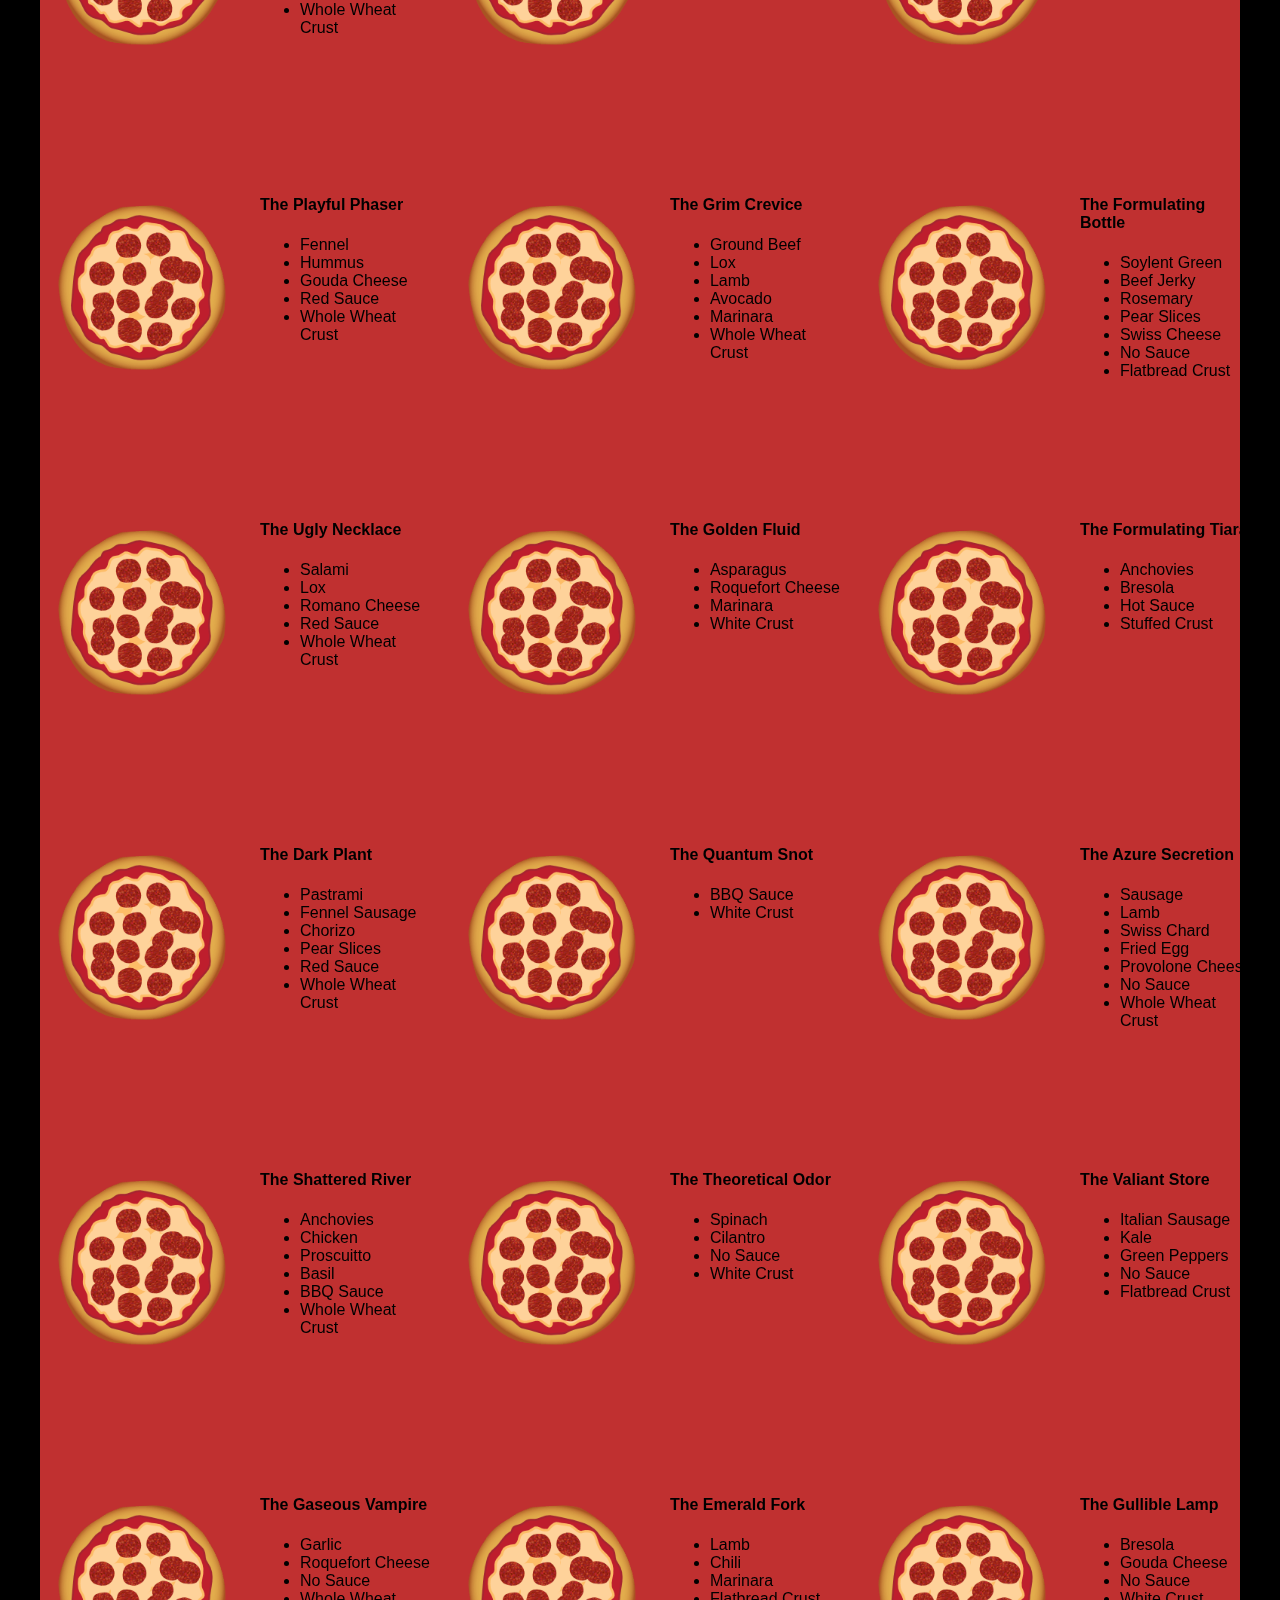
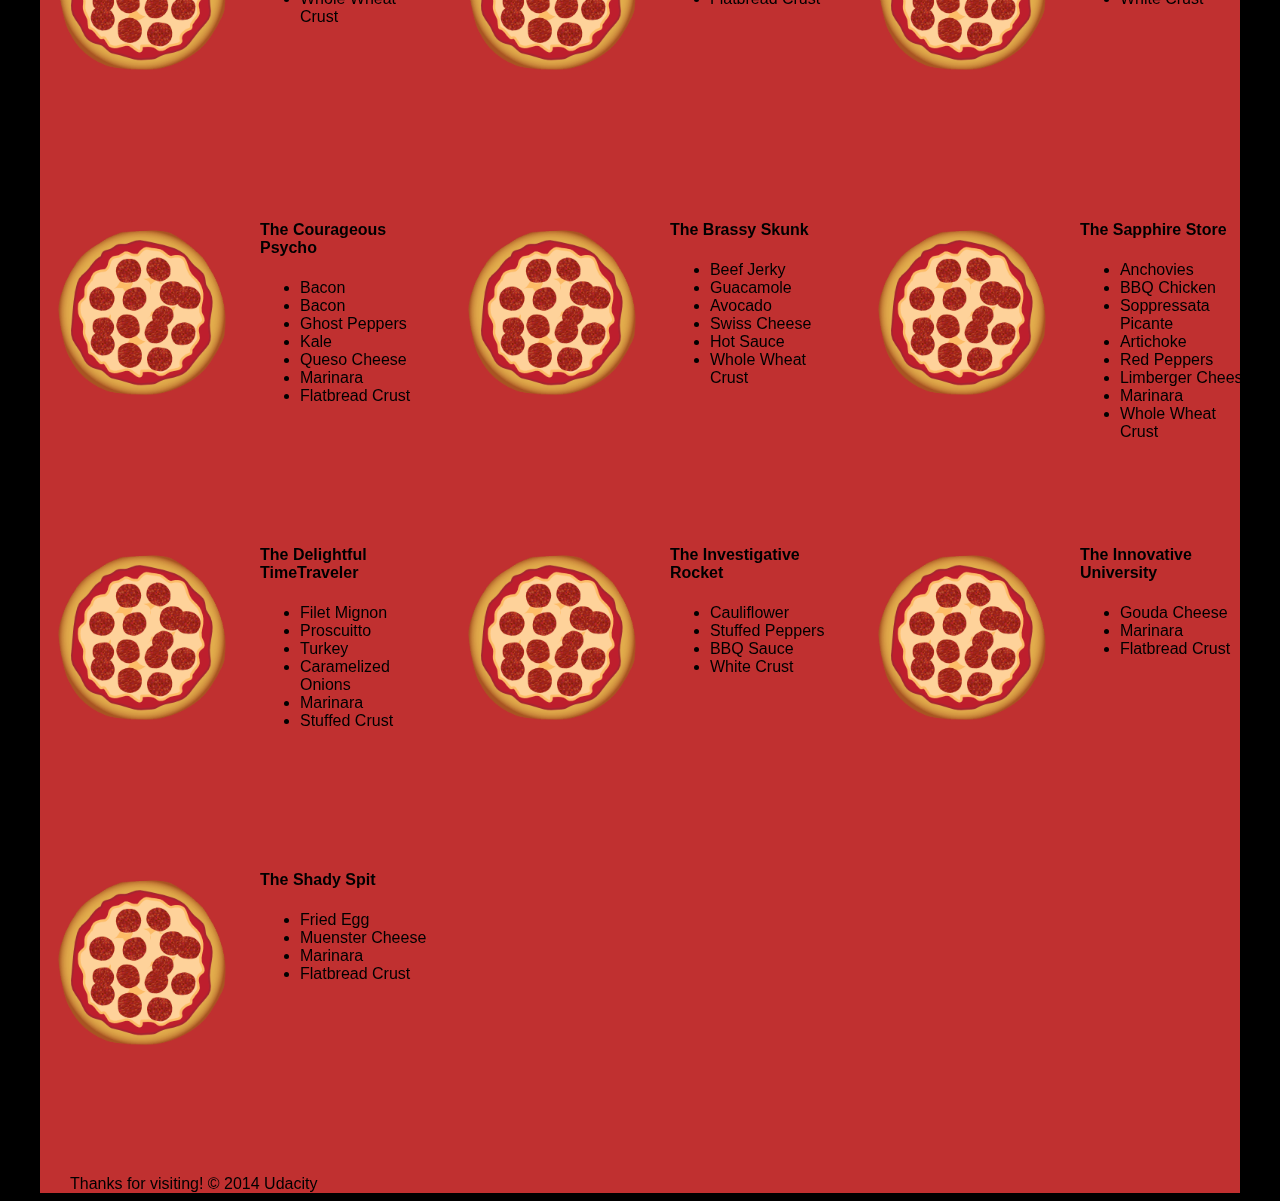
==== commit de4f454e: "fix: validation changes" ====
--- a/views/pizza.html
+++ b/views/pizza.html
@@ -1,143 +1,143 @@
 <!DOCTYPE HTML>
 <html>
-<head>
-  <link rel="stylesheet" href="css/style.css">
-  <link rel="stylesheet" href="css/bootstrap-grid.css">
-</head>
+  <head>
+    <meta charset="utf-8">
+    <link rel="stylesheet" href="css/style.css">
+    <link rel="stylesheet" href="css/bootstrap-grid.css">
+    <title>Cam's Pizzeria</title>
+  </head>
+  <body>
+    <div class="container">
+      <div id="header" class="row">
+        <div class="col-md-6">
+          <div class="row">
+            <div class="col-md-12">
+              <h1>Cam's Pizzeria</h1>
+              <div class="row">
+                <div id="menu" class="col-md-12">
+                  <form action="#randomPizzas">
+                    <input type="submit" value="Menu">
+                  </form>
+                  <form action="#ingredients">
+                    <input type="submit" value="Our Ingredients">
+                  </form>
+                  <form action="#locations">
+                    <input type="submit" value="Locations">
+                  </form>
+                  <form action="#" onsubmit="alert('Thanks for clicking! This button doesn\'t do anything because this is a fake pizzeria :\)')">
+                    <input type="submit" value="Contact Us">
+                  </form>
+                </div>
+              </div>
+            </div>
+          </div>
+        </div>
+        <div id="movingPizzas1" class="col-md-6">
+        </div>
+      </div>
+      <div id="callToAction" class="row">
+        <div class="col-md-4">
+          <img src="images/pizzeria.jpg" class="img-responsive" alt="Pizzeria"> <!-- Image credit to: http://commons.wikimedia.org/wiki/File:HK_TST_night_%E5%98%89%E8%98%AD%E9%81%93_Granville_Road_restaurant_Paisano's_Pizzeria_pizza_Dec-2013.JPG -->
+        </div>
+        <div class="col-md-8">
+          <div class="row">
+            <div class="col-md-12">
+              <h2>We Have Hundreds of Pizza Recipes!</h2>
+              <p>At Cam's Pizzeria, we know you want options. Pepperoni? Boring. Cheese? No way! Sausage? C'mon, let's get creative.</p>
 
-<body>
-  <div class="container">
-    <div id="header" class="row">
-      <div class="col-md-6">
-        <div class="row">
-          <div class="col-md-12">
-            <h1>Cam's Pizzeria</h1>
-            <div class="row">
-              <div id="menu" class="col-md-12">
-                <form action="#randomPizzas">
-                  <input type="submit" value="Menu">
-                </form>
-                <form action="#ingredients">
-                  <input type="submit" value="Our Ingredients">
-                </form>
-                <form action="#locations">
-                  <input type="submit" value="Locations">
-                </form>
-                <form action="#" onsubmit="alert('Thanks for clicking! This button doesn\'t do anything because this is a fake pizzeria :\)')">
-                  <input type="submit" value="Contact Us">
-                </form>
+              <p>We have every pizza ingredient imaginable in our kitchen because we know you take choice seriously. Take a look through our menu of hundreds of pizza options and we know that you'll find something you love.</p>
+            </div>
+          </div>
+          <div class="row">
+            <div class="col-md-6 col-md-push-3">
+              <form action="#randomPizzas">
+                <input type="submit" value="Pick a Pizza Now!">
+              </form>
+            </div>
+          </div>
+        </div>
+      </div>
+      <div id="ingredients" class="row">
+        <div class="col-md-8 col-md-push-2">
+          <div class="row">
+            <div class="col-md-12 centered">
+              <h2>Ingredients!</h2>
+            </div>
+          </div>
+          <div class="row">
+            <div class="col-md-12">
+              <p>We've scoured the planet for the best pizza ingredients. Our crack team of ingredient specialists are on constant lookout for new and interesting pizza ingredients.</p>
+
+              <p>We have classic meats like pepperoni, sausage, and barbecue chicken. But you can find even more fun meats like coppa, kielbasa and soylent green on our menu too.</p>
+
+              <p>Not interested in meat? No problem! We love our veggies too :) We have everything from arugula to zucchini.</p>
+            </div>
+          </div>
+        </div>
+      </div>
+      <div id="locations" class="row">
+        <div class="col-md-12">
+          <h2 style="text-align: center">Locations!</h2>
+          <div class="row">
+            <div class="col-md-6">
+              <h3>Pizza Road</h3>
+              <p>1800 Pizza Road<br>San Francisco, CA<br>01010<br>555-555-5555</p>
+            </div>
+            <div class="col-md-6">
+              <h3>Classic Pie Way</h3>
+              <p>999 Classic Pie Way<br>New York, NY<br>00100<br>555-555-5555</p>
+            </div>
+          </div>
+        </div>
+      </div>
+      <div id="pizzaGenerator" class="row">
+        <div class="col-md-12">
+          <h2 style="text-align: center">Our Pizzas!</h2>
+          <div class="row">
+            <div class="col-md-12">
+              <em>What size pizza would you like? Use the slider below to change pizza sizes.</em>
+            </div>
+            <div id="pizzaSize" class="col-md-6">Medium</div>
+            <div class="col-md-12">
+              <input id="sizeSlider" type="range" min="1" max="3" value="2" step="1" onchange="resizePizzas(this.value)">
+            </div>
+          </div>
+          <div id="randomPizzas" class="row">
+            <div id="pizza0" class="randomPizzaContainer" style="width:33.33%;">
+              <div class="col-md-6">
+                <img src="images/pizza.png" alt="Cam's Pizzeria" class="img-responsive">
+              </div>
+              <div class="col-md-6">
+                <h4>The Udacity Special</h4>
+                <ul>
+                  <li>Turkey</li>
+                  <li>Tofu</li>
+                  <li>Cauliflower</li>
+                  <li>Sun Dried Tomatoes</li>
+                  <li>Velveeta Cheese</li>
+                  <li>Red Sauce</li>
+                  <li>Whole Wheat Crust</li>
+                </ul>
+              </div>
+            </div>
+            <div id="pizza1" class="randomPizzaContainer" style="width:33.33%;">
+              <div class="col-md-6">
+                <img src="images/pizza.png" class="img-responsive" alt="pizzas">
+              </div>
+              <div class="col-md-6">
+                <h4>The Cameron Special</h4>
+                <ul>
+                  <li>Chicken</li>
+                  <li>Hot Sauce</li>
+                  <li>White Crust</li>
+                </ul>
               </div>
             </div>
           </div>
         </div>
       </div>
-      <div id="movingPizzas1" class="col-md-6">
-      </div>
+      <div id="footer" class="col-md-12">Thanks for visiting! &copy; 2014 Udacity</div>
     </div>
-    <div id="callToAction" class="row">
-      <div class="col-md-4">
-        <img src="images/pizzeria.jpg" class="img-responsive"> <!-- Image credit to: http://commons.wikimedia.org/wiki/File:HK_TST_night_%E5%98%89%E8%98%AD%E9%81%93_Granville_Road_restaurant_Paisano's_Pizzeria_pizza_Dec-2013.JPG -->
-      </div>
-      <div class="col-md-8">
-        <div class="row">
-          <div class="col-md-12">
-            <h2>We Have Hundreds of Pizza Recipes!</h2>
-            <p>At Cam's Pizzeria, we know you want options. Pepperoni? Boring. Cheese? No way! Sausage? C'mon, let's get creative.</p>
-
-            <p>We have every pizza ingredient imaginable in our kitchen because we know you take choice seriously. Take a look through our menu of hundreds of pizza options and we know that you'll find something you love.</p>
-          </div>
-        </div>
-        <div class="row">
-          <div class="col-md-6 col-md-push-3">
-            <form action="#randomPizzas">
-              <input type="submit" value="Pick a Pizza Now!">
-            </form>
-          </div>
-        </div>
-      </div>
-    </div>
-    <div id="ingredients" class="row">
-      <div class="col-md-8 col-md-push-2">
-        <div class="row">
-          <div class="col-md-12 centered">
-            <h2>Ingredients!</h2>
-          </div>
-        </div>
-        <div class="row">
-          <div class="col-md-12">
-            <p>We've scoured the planet for the best pizza ingredients. Our crack team of ingredient specialists are on constant lookout for new and interesting pizza ingredients.</p>
-
-            <p>We have classic meats like pepperoni, sausage, and barbecue chicken. But you can find even more fun meats like coppa, kielbasa and soylent green on our menu too.</p>
-
-            <p>Not interested in meat? No problem! We love our veggies too :) We have everything from arugula to zucchini.</p>
-          </div>
-        </div>
-      </div>
-    </div>
-    <div id="locations" class="row">
-      <div class="col-md-12">
-        <h2 style="text-align: center">Locations!</h2>
-        <div class="row">
-          <div class="col-md-6">
-            <h3>Pizza Road</h3>
-            <p>1800 Pizza Road<br>San Francisco, CA<br>01010<br>555-555-5555</p>
-          </div>
-          <div class="col-md-6">
-            <h3>Classic Pie Way</h3>
-            <p>999 Classic Pie Way<br>New York, NY<br>00100<br>555-555-5555</p>
-          </div>
-        </div>
-      </div>
-    </div>
-    <div id="pizzaGenerator" class="row">
-      <div class="col-md-12">
-        <h2 style="text-align: center">Our Pizzas!</h2>
-        <div class="row">
-          <div class="col-md-12">
-            <em>What size pizza would you like? Use the slider below to change pizza sizes.</em>
-          </div>
-          <div id="pizzaSize" class="col-md-6">Medium</div>
-          <div class="col-md-12">
-            <input id="sizeSlider" type="range" min="1" max="3" value="2" step="1" onchange="resizePizzas(this.value)"></input>
-          </div>
-        </div>
-        <div id="randomPizzas" class="row">
-          <div id="pizza0" class="randomPizzaContainer" style="width:33.33%;">
-            <div class="col-md-6">
-              <img src="images/pizza.png" alt="Cam's Pizzeria" class="img-responsive">
-            </div>
-            <div class="col-md-6">
-              <h4>The Udacity Special</h4>
-              <ul>
-                <li>Turkey</li>
-                <li>Tofu</li>
-                <li>Cauliflower</li>
-                <li>Sun Dried Tomatoes</li>
-                <li>Velveeta Cheese</li>
-                <li>Red Sauce</li>
-                <li>Whole Wheat Crust</li>
-              </ul>
-            </div>
-          </div>
-          <div id="pizza1" class="randomPizzaContainer" style="width:33.33%;">
-            <div class="col-md-6">
-              <img src="images/pizza.png" class="img-responsive">
-            </div>
-            <div class="col-md-6">
-              <h4>The Cameron Special</h4>
-              <ul>
-                <li>Chicken</li>
-                <li>Hot Sauce</li>
-                <li>White Crust</li>
-              </ul>
-            </div>
-          </div>
-        </div>
-      </div>
-    </div>
-    <div id="footer" class="col-md-12">Thanks for visiting! &copy; 2014 Udacity</div>
-  </div>
-  <script src="js/min/main-min.js"></script>
-</body>
-
+    <script src="js/min/main-min.js"></script>
+  </body>
 </html>--- a/views/css/style.css
+++ b/views/css/style.css
@@ -1,13 +1,7 @@
 /** {
   outline: 1px solid red !important;
 }
-
-*/* {
-  -webkit-box-sizing: border-box;
-  -moz-box-sizing: border-box;
-  -box-sizing: border-box;
-}
-
+*/
 body {
   font-family: "Trebuchet MS", Helvetica, sans-serif;
   background: black;
@@ -36,7 +30,6 @@
   z-index: -1;
   transform: translatez(0);
   transform: translate3d(0, 0, 0);
-  backface: hidden;
 }
 
 .randomPizzaContainer {
